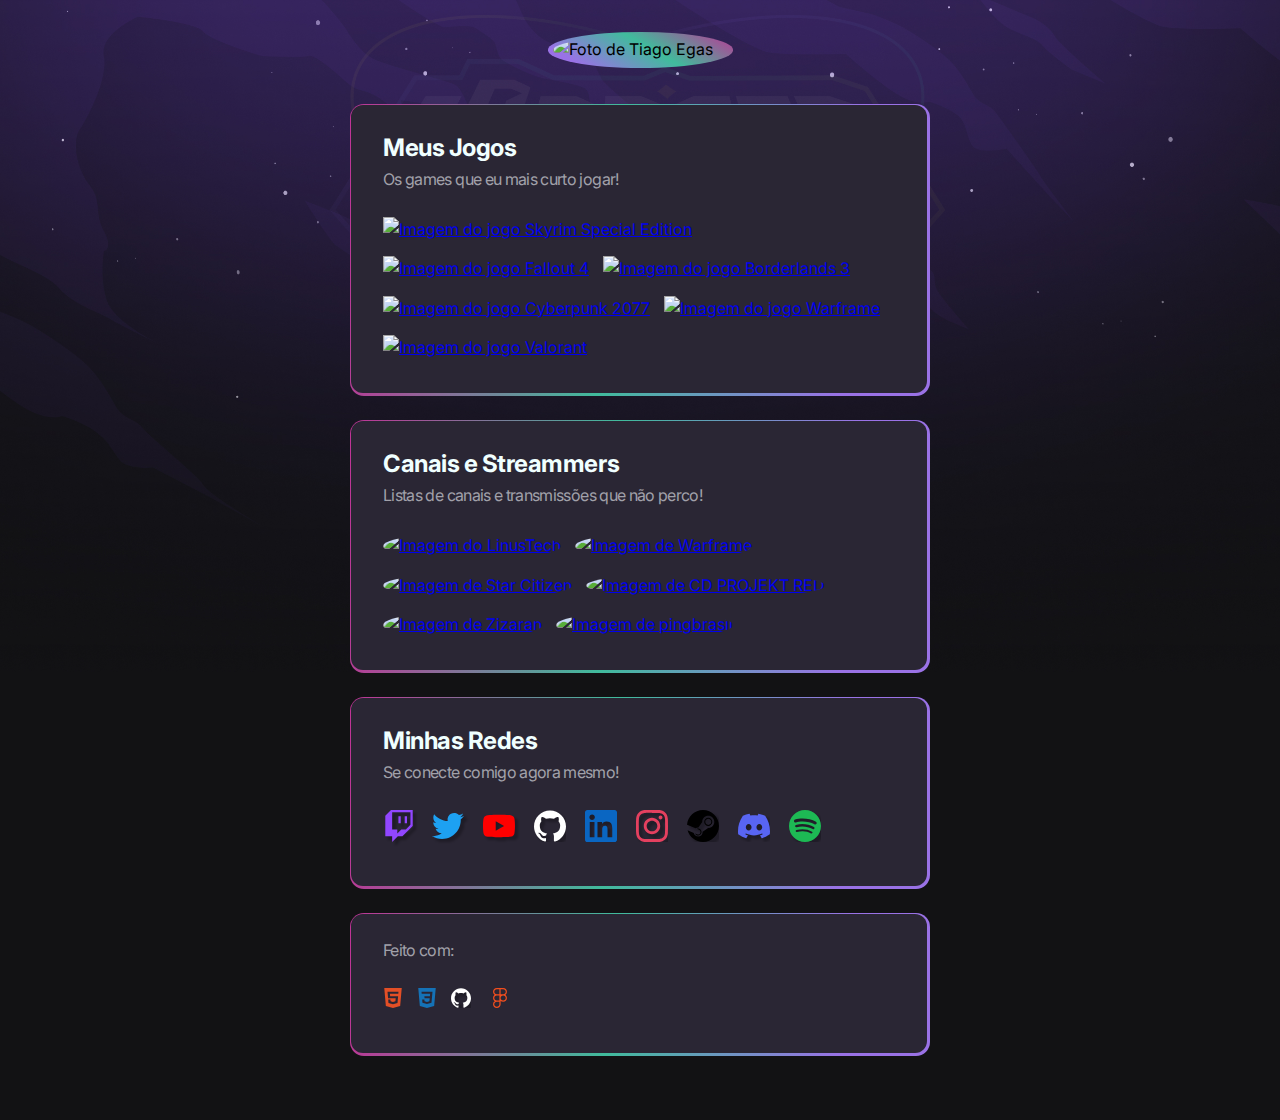
==== index.html @ b72a2517 "Envio inicial" ====
<!DOCTYPE html>
<html lang="en">

<head>

    <link rel="preconnect" href="https://fonts.googleapis.com">
    <link rel="preconnect" href="https://fonts.gstatic.com" crossorigin>
    <link href="https://fonts.googleapis.com/css2?family=Inter&display=swap" rel="stylesheet">

    <meta charset="UTF-8">
    <meta name="viewport" content="width=device-width, initial-scale=1.0">
    <title>NLW eSports - Kuruvar</title>

    <link rel="stylesheet" href="./styles.css">
</head>

<body>

    <header>
        <div>
            <img src="https://github.com/kuruvar.png" alt="Foto de Tiago Egas" />
        </div>
    </header>

    <main>
        <section>
            <div>
                <h2>Meus Jogos</h2>
                <p>Os games que eu mais curto jogar!</p>
                <ul class="games-list">
                    <li>
                        <a target="_blank"
                            href="https://www.twitch.tv/directory/game/The%20Elder%20Scrolls%20V%3A%20Skyrim%20Special%20Edition"
                            alt="Skyrim Special Edition">
                            <img src="https://static-cdn.jtvnw.net/ttv-boxart/30028_IGDB-285x380.jpg"
                                alt="Imagem do jogo Skyrim Special Edition">
                        </a>
                    </li>
                    <li>
                        <a target="_blank" href="https://www.twitch.tv/directory/game/Fallout%204" alt="Fallout 4">
                            <img src="https://static-cdn.jtvnw.net/ttv-boxart/489776_IGDB-285x380.jpg"
                                alt="Imagem do jogo Fallout 4">
                        </a>
                    </li>
                    <li>
                        <a target="_blank" href="https://www.twitch.tv/directory/game/Borderlands%203"
                            alt="Borderlands 3">
                            <img src="https://static-cdn.jtvnw.net/ttv-boxart/491318_IGDB-285x380.jpg"
                                alt="Imagem do jogo Borderlands 3">
                        </a>
                    </li>
                    <li>
                        <a target="_blank" href="https://www.twitch.tv/directory/game/Cyberpunk%202077"
                            alt="Cyberpunk 2077">
                            <img src="https://static-cdn.jtvnw.net/ttv-boxart/65876_IGDB-285x380.jpg"
                                alt="Imagem do jogo Cyberpunk 2077">
                        </a>
                    </li>
                    <li>
                        <a target="_blank" href="https://www.twitch.tv/directory/game/Warframe" alt="Warframe">
                            <img src="https://static-cdn.jtvnw.net/ttv-boxart/66170_IGDB-285x380.jpg"
                                alt="Imagem do jogo Warframe">
                        </a>
                    </li>
                    <li>
                        <a target="_blank" href="https://www.twitch.tv/directory/game/VALORANT" alt="Valorant">
                            <img src="https://static-cdn.jtvnw.net/ttv-boxart/516575-285x380.jpg"
                                alt="Imagem do jogo Valorant">
                        </a>
                    </li>
                </ul>
            </div>

            </div>
        </section>

        <section>
            <div>
                <h2>Canais e Streammers</h2>
                <p>Listas de canais e transmissões que não perco!</p>
                <ul class="channel-list">
                    <li>
                        <a target="_blank" href="https://www.twitch.tv/linustech" alt="LinusTech">
                            <img src="https://static-cdn.jtvnw.net/jtv_user_pictures/4d5c1c89-10c8-4b58-96c5-c9a7dcc06c2f-profile_image-70x70.png"
                                alt="Imagem do LinusTech">
                        </a>
                    </li>
                    <li>
                        <a target="_blank" href="https://www.twitch.tv/warframe" alt="Warframe">
                            <img src="https://static-cdn.jtvnw.net/jtv_user_pictures/6afb962a-a61d-4b6c-a665-01e5efb72249-profile_image-70x70.jpeg"
                                alt="Imagem de Warframe">
                        </a>
                    </li>
                    <li>
                        <a target="_blank" href="https://www.twitch.tv/starcitizen" alt="Star Citizen">
                            <img src="https://static-cdn.jtvnw.net/jtv_user_pictures/53649ee5-e7d1-40d7-8c64-7d5a6682a08a-profile_image-70x70.png"
                                alt="Imagem de Star Citizen">
                        </a>
                    </li>
                    <li>
                        <a target="_blank" href="https://www.twitch.tv/cdprojektred/" alt="CD PROJEKT RED">
                            <img src="https://static-cdn.jtvnw.net/jtv_user_pictures/6a2cb324-61bc-4fb2-9b56-f1e78eacefc2-profile_image-70x70.png"
                                alt="Imagem de CD PROJEKT RED">
                        </a>
                    </li>
                    <li>
                        <a target="_blank" href="https://www.twitch.tv/zizaran" alt="Zizaran">
                            <img src="https://static-cdn.jtvnw.net/jtv_user_pictures/zizaran-profile_image-d534b9791c469a48-70x70.png"
                                alt="Imagem de Zizaran">
                        </a>
                    </li>
                    <li>
                        <a target="_blank" href="https://www.twitch.tv/pingbrasil" alt="pingbrasil">
                            <img src="https://static-cdn.jtvnw.net/jtv_user_pictures/f89de1de-0592-4a03-a4e4-5e11450afe88-profile_image-70x70.png"
                                alt="Imagem de pingbrasil">
                        </a>
                    </li>
                </ul>
            </div>
        </section>

        <section>
            <div>
                <h2>Minhas Redes</h2>
                <p>Se conecte comigo agora mesmo!</p>
                <ul class="social-list">
                    <li>
                        <a target="_blank" href="https://www.twitch.tv/kuruvar" alt="Twitch">
                            <svg width="35" height="37" viewBox="0 0 35 37" fill="none"
                                xmlns="http://www.w3.org/2000/svg">
                                <g filter="url(#filter0_d_411_1841)">
                                    <path
                                        d="M15.428 6.28533H17.7147V13.1427H15.4267L15.428 6.28533ZM21.7147 6.28533H24V13.1427H21.7147V6.28533ZM8.00001 0L2.28534 5.71467V26.2853H9.14267V32L14.8573 26.2853H19.428L29.7147 16V0H8.00001ZM27.428 14.8573L22.8573 19.428H18.2853L14.2853 23.428V19.428H9.14267V2.28533H27.428V14.8573Z"
                                        fill="#9146FF" />
                                </g>
                                <defs>
                                    <filter id="filter0_d_411_1841" x="0" y="0" width="37" height="37"
                                        filterUnits="userSpaceOnUse" color-interpolation-filters="sRGB">
                                        <feFlood flood-opacity="0" result="BackgroundImageFix" />
                                        <feColorMatrix in="SourceAlpha" type="matrix"
                                            values="0 0 0 0 0 0 0 0 0 0 0 0 0 0 0 0 0 0 127 0" result="hardAlpha" />
                                        <feOffset dx="3" dy="3" />
                                        <feGaussianBlur stdDeviation="1" />
                                        <feColorMatrix type="matrix"
                                            values="0 0 0 0 0 0 0 0 0 0 0 0 0 0 0 0 0 0 0.25 0" />
                                        <feBlend mode="normal" in2="BackgroundImageFix"
                                            result="effect1_dropShadow_411_1841" />
                                        <feBlend mode="normal" in="SourceGraphic" in2="effect1_dropShadow_411_1841"
                                            result="shape" />
                                    </filter>
                                </defs>
                            </svg>
                        </a>
                    </li>
                    <li>
                        <a target="_blank" href="https://twitter.com/Terror_Egas" alt="Twitter">
                            <svg width="37" height="35" viewBox="0 0 37 35" fill="none"
                                xmlns="http://www.w3.org/2000/svg">
                                <g filter="url(#filter0_d_411_1844)">
                                    <path
                                        d="M31.9373 6.09334C30.7393 6.62081 29.4701 6.96899 28.1707 7.12667C29.5388 6.30434 30.5632 5.01473 31.0547 3.496C29.7867 4.236 28.3813 4.77467 26.8853 5.07467C25.8983 4.01924 24.5905 3.31923 23.1649 3.08334C21.7392 2.84745 20.2756 3.08887 19.0012 3.77013C17.7269 4.45138 16.7131 5.53434 16.1174 6.85084C15.5217 8.16733 15.3773 9.6437 15.7067 11.0507C10.2533 10.7933 5.42267 8.17334 2.18667 4.216C1.59839 5.21576 1.29155 6.35604 1.29867 7.516C1.29867 9.796 2.45867 11.8 4.216 12.9773C3.17448 12.9442 2.15596 12.6626 1.24533 12.156V12.236C1.24474 13.7512 1.76836 15.2199 2.72734 16.393C3.68633 17.5661 5.02162 18.3713 6.50667 18.672C5.5444 18.9298 4.53655 18.9686 3.55733 18.7853C3.97883 20.0893 4.79688 21.2293 5.89735 22.046C6.99782 22.8627 8.3258 23.3156 9.696 23.3413C7.37537 25.1626 4.50997 26.1511 1.56 26.148C1.04 26.148 0.521333 26.1173 0 26.0587C3.00761 27.9844 6.50468 29.0067 10.076 29.004C22.1467 29.004 28.74 19.0093 28.74 10.3573C28.74 10.0773 28.74 9.79734 28.72 9.51734C30.008 8.59049 31.119 7.43976 32 6.12L31.9373 6.09334Z"
                                        fill="#1DA1F2" />
                                </g>
                                <defs>
                                    <filter id="filter0_d_411_1844" x="0" y="0" width="37" height="37"
                                        filterUnits="userSpaceOnUse" color-interpolation-filters="sRGB">
                                        <feFlood flood-opacity="0" result="BackgroundImageFix" />
                                        <feColorMatrix in="SourceAlpha" type="matrix"
                                            values="0 0 0 0 0 0 0 0 0 0 0 0 0 0 0 0 0 0 127 0" result="hardAlpha" />
                                        <feOffset dx="3" dy="3" />
                                        <feGaussianBlur stdDeviation="1" />
                                        <feColorMatrix type="matrix"
                                            values="0 0 0 0 0 0 0 0 0 0 0 0 0 0 0 0 0 0 0.25 0" />
                                        <feBlend mode="normal" in2="BackgroundImageFix"
                                            result="effect1_dropShadow_411_1844" />
                                        <feBlend mode="normal" in="SourceGraphic" in2="effect1_dropShadow_411_1844"
                                            result="shape" />
                                    </filter>
                                </defs>
                            </svg>
                        </a>
                    </li>
                    <li>
                        <a target="_blank" href="https://www.youtube.com/c/TiagoKuruvarEgas" alt="YouTube">
                            <svg width="37" height="33" viewBox="0 0 37 33" fill="none"
                                xmlns="http://www.w3.org/2000/svg">
                                <g filter="url(#filter0_d_411_1846)">
                                    <path
                                        d="M31.3307 8.24799C31.1499 7.56702 30.7934 6.9455 30.2968 6.44567C29.8003 5.94584 29.1811 5.58524 28.5013 5.39999C26.0067 4.72665 16 4.72665 16 4.72665C16 4.72665 5.99333 4.72665 3.49733 5.39999C2.81788 5.58557 2.19906 5.9463 1.70277 6.4461C1.20648 6.94589 0.850122 7.56724 0.669333 8.24799C0 10.76 0 16 0 16C0 16 0 21.24 0.669333 23.752C0.850115 24.433 1.20663 25.0545 1.70319 25.5543C2.19974 26.0541 2.8189 26.4147 3.49867 26.6C5.99333 27.2733 16 27.2733 16 27.2733C16 27.2733 26.0067 27.2733 28.5027 26.6C29.1825 26.4149 29.8017 26.0543 30.2983 25.5544C30.7949 25.0546 31.1513 24.433 31.332 23.752C32 21.24 32 16 32 16C32 16 32 10.76 31.3307 8.24799ZM12.7267 20.7573V11.2427L21.0907 16L12.7267 20.7573Z"
                                        fill="#FF0000" />
                                </g>
                                <defs>
                                    <filter id="filter0_d_411_1846" x="0" y="0" width="37" height="37"
                                        filterUnits="userSpaceOnUse" color-interpolation-filters="sRGB">
                                        <feFlood flood-opacity="0" result="BackgroundImageFix" />
                                        <feColorMatrix in="SourceAlpha" type="matrix"
                                            values="0 0 0 0 0 0 0 0 0 0 0 0 0 0 0 0 0 0 127 0" result="hardAlpha" />
                                        <feOffset dx="3" dy="3" />
                                        <feGaussianBlur stdDeviation="1" />
                                        <feColorMatrix type="matrix"
                                            values="0 0 0 0 0 0 0 0 0 0 0 0 0 0 0 0 0 0 0.25 0" />
                                        <feBlend mode="normal" in2="BackgroundImageFix"
                                            result="effect1_dropShadow_411_1846" />
                                        <feBlend mode="normal" in="SourceGraphic" in2="effect1_dropShadow_411_1846"
                                            result="shape" />
                                    </filter>
                                </defs>
                            </svg>
                        </a>
                    </li>
                    <li>
                        <a target="_blank" href="https://github.com/kuruvar" alt="GitHub">
                            <svg width="37" height="37" viewBox="0 0 37 37" fill="none"
                                xmlns="http://www.w3.org/2000/svg">
                                <g clip-path="url(#clip0_411_1850)" filter="url(#filter0_d_411_1850)">
                                    <path
                                        d="M16 0.395996C7.16 0.395996 0 7.56 0 16.396C0 23.4667 4.584 29.4627 10.94 31.576C11.74 31.7267 12.0333 31.232 12.0333 30.8067C12.0333 30.4267 12.02 29.42 12.0133 28.0867C7.56267 29.052 6.624 25.94 6.624 25.94C5.896 24.0933 4.844 23.6 4.844 23.6C3.39467 22.608 4.956 22.628 4.956 22.628C6.56267 22.74 7.40667 24.276 7.40667 24.276C8.83333 26.7227 11.152 26.016 12.0667 25.6067C12.2107 24.572 12.6227 23.8667 13.08 23.4667C9.52667 23.0667 5.792 21.6907 5.792 15.56C5.792 13.8133 6.412 12.3867 7.43867 11.2667C7.25867 10.8627 6.71867 9.236 7.57867 7.032C7.57867 7.032 8.91867 6.60266 11.9787 8.672C13.2587 8.316 14.6187 8.14 15.9787 8.132C17.3387 8.14 18.6987 8.316 19.9787 8.672C23.0187 6.60266 24.3587 7.032 24.3587 7.032C25.2187 9.236 24.6787 10.8627 24.5187 11.2667C25.5387 12.3867 26.1587 13.8133 26.1587 15.56C26.1587 21.7067 22.4187 23.06 18.8587 23.4533C19.4187 23.9333 19.9387 24.9147 19.9387 26.4133C19.9387 28.5547 19.9187 30.2747 19.9187 30.7947C19.9187 31.2147 20.1987 31.7147 21.0187 31.5547C27.42 29.456 32 23.456 32 16.396C32 7.56 24.836 0.395996 16 0.395996"
                                        fill="white" />
                                </g>
                                <defs>
                                    <filter id="filter0_d_411_1850" x="0" y="0" width="37" height="37"
                                        filterUnits="userSpaceOnUse" color-interpolation-filters="sRGB">
                                        <feFlood flood-opacity="0" result="BackgroundImageFix" />
                                        <feColorMatrix in="SourceAlpha" type="matrix"
                                            values="0 0 0 0 0 0 0 0 0 0 0 0 0 0 0 0 0 0 127 0" result="hardAlpha" />
                                        <feOffset dx="3" dy="3" />
                                        <feGaussianBlur stdDeviation="1" />
                                        <feColorMatrix type="matrix"
                                            values="0 0 0 0 0 0 0 0 0 0 0 0 0 0 0 0 0 0 0.25 0" />
                                        <feBlend mode="normal" in2="BackgroundImageFix"
                                            result="effect1_dropShadow_411_1850" />
                                        <feBlend mode="normal" in="SourceGraphic" in2="effect1_dropShadow_411_1850"
                                            result="shape" />
                                    </filter>
                                    <clipPath id="clip0_411_1850">
                                        <rect width="32" height="32" fill="white" />
                                    </clipPath>
                                </defs>
                            </svg>
                        </a>
                    </li>
                    <li>
                        <a target="_blank" href="https://www.linkedin.com/in/tiagoegas/" alt="Linkedin">
                            <svg width="37" height="37" viewBox="0 0 37 37" fill="none"
                                xmlns="http://www.w3.org/2000/svg">
                                <g clip-path="url(#clip0_411_1848)" filter="url(#filter0_d_411_1848)">
                                    <path
                                        d="M27.2627 27.2693H22.524V19.844C22.524 18.0733 22.488 15.7947 20.0547 15.7947C17.584 15.7947 17.2067 17.7213 17.2067 19.7133V27.2693H12.468V12H17.02V14.0813H17.0813C17.7173 12.8813 19.264 11.6147 21.5747 11.6147C26.376 11.6147 27.264 14.7747 27.264 18.888V27.2693H27.2627ZM7.116 9.91067C5.59067 9.91067 4.36533 8.676 4.36533 7.15733C4.36533 5.64 5.592 4.40667 7.116 4.40667C8.636 4.40667 9.868 5.64 9.868 7.15733C9.868 8.676 8.63467 9.91067 7.116 9.91067ZM9.492 27.2693H4.74V12H9.492V27.2693ZM29.6333 0H2.36133C1.056 0 0 1.032 0 2.30533V29.6947C0 30.9693 1.056 32 2.36133 32H29.6293C30.9333 32 32 30.9693 32 29.6947V2.30533C32 1.032 30.9333 0 29.6293 0H29.6333Z"
                                        fill="#0A66C2" />
                                </g>
                                <defs>
                                    <filter id="filter0_d_411_1848" x="0" y="0" width="37" height="37"
                                        filterUnits="userSpaceOnUse" color-interpolation-filters="sRGB">
                                        <feFlood flood-opacity="0" result="BackgroundImageFix" />
                                        <feColorMatrix in="SourceAlpha" type="matrix"
                                            values="0 0 0 0 0 0 0 0 0 0 0 0 0 0 0 0 0 0 127 0" result="hardAlpha" />
                                        <feOffset dx="3" dy="3" />
                                        <feGaussianBlur stdDeviation="1" />
                                        <feColorMatrix type="matrix"
                                            values="0 0 0 0 0 0 0 0 0 0 0 0 0 0 0 0 0 0 0.25 0" />
                                        <feBlend mode="normal" in2="BackgroundImageFix"
                                            result="effect1_dropShadow_411_1848" />
                                        <feBlend mode="normal" in="SourceGraphic" in2="effect1_dropShadow_411_1848"
                                            result="shape" />
                                    </filter>
                                    <clipPath id="clip0_411_1848">
                                        <rect width="32" height="32" fill="white" />
                                    </clipPath>
                                </defs>
                            </svg>
                        </a>
                    </li>
                    <li>
                        <a target="_blank" href="https://www.instagram.com/tiago.egas/" alt="Instagram">
                            <svg width="37" height="37" viewBox="0 0 37 37" fill="none"
                                xmlns="http://www.w3.org/2000/svg">
                                <g clip-path="url(#clip0_411_1852)" filter="url(#filter0_d_411_1852)">
                                    <path
                                        d="M16 0C11.6533 0 11.1107 0.02 9.404 0.096C7.7 0.176 6.54 0.444 5.52 0.84C4.468 1.248 3.57467 1.796 2.68533 2.68533C1.796 3.57467 1.24667 4.46667 0.84 5.52C0.444 6.54 0.174667 7.7 0.096 9.404C0.016 11.1107 0 11.6533 0 16C0 20.3467 0.02 20.8893 0.096 22.596C0.176 24.2987 0.444 25.46 0.84 26.48C1.248 27.5307 1.796 28.4253 2.68533 29.3147C3.57467 30.2027 4.46667 30.7533 5.52 31.16C6.54133 31.5547 7.70133 31.8253 9.404 31.904C11.1107 31.984 11.6533 32 16 32C20.3467 32 20.8893 31.98 22.596 31.904C24.2987 31.824 25.46 31.5547 26.48 31.16C27.5307 30.752 28.4253 30.2027 29.3147 29.3147C30.2027 28.4253 30.7533 27.5347 31.16 26.48C31.5547 25.46 31.8253 24.2987 31.904 22.596C31.984 20.8893 32 20.3467 32 16C32 11.6533 31.98 11.1107 31.904 9.404C31.824 7.70133 31.5547 6.53867 31.16 5.52C30.752 4.468 30.2027 3.57467 29.3147 2.68533C28.4253 1.796 27.5347 1.24667 26.48 0.84C25.46 0.444 24.2987 0.174667 22.596 0.096C20.8893 0.016 20.3467 0 16 0ZM16 2.88C20.2707 2.88 20.78 2.90133 22.4667 2.97467C24.0267 3.048 24.8733 3.30667 25.436 3.528C26.1853 3.81733 26.716 4.164 27.2787 4.72267C27.8373 5.28267 28.184 5.81467 28.4733 6.564C28.692 7.12667 28.9533 7.97333 29.024 9.53333C29.1 11.2213 29.1173 11.728 29.1173 16C29.1173 20.272 29.0973 20.78 29.0187 22.4667C28.9373 24.0267 28.6773 24.8733 28.4573 25.436C28.1587 26.1853 27.8187 26.716 27.2587 27.2787C26.7 27.8373 26.16 28.184 25.4187 28.4733C24.8587 28.692 23.9987 28.9533 22.4387 29.024C20.74 29.1 20.24 29.1173 15.96 29.1173C11.6787 29.1173 11.1787 29.0973 9.48133 29.0187C7.92 28.9373 7.06 28.6773 6.5 28.4573C5.74133 28.1587 5.22 27.8187 4.66133 27.2587C4.1 26.7 3.74133 26.16 3.46133 25.4187C3.24133 24.8587 2.98267 23.9987 2.90133 22.4387C2.84133 20.7587 2.82 20.24 2.82 15.98C2.82 11.7187 2.84133 11.1987 2.90133 9.49867C2.98267 7.93867 3.24133 7.08 3.46133 6.52C3.74133 5.76 4.1 5.24 4.66133 4.67867C5.22 4.12 5.74133 3.76 6.5 3.48133C7.06 3.26 7.90133 3 9.46133 2.92C11.1613 2.86 11.6613 2.84 15.94 2.84L16 2.88V2.88ZM16 7.784C11.46 7.784 7.784 11.464 7.784 16C7.784 20.54 11.464 24.216 16 24.216C20.54 24.216 24.216 20.536 24.216 16C24.216 11.46 20.536 7.784 16 7.784ZM16 21.3333C13.0533 21.3333 10.6667 18.9467 10.6667 16C10.6667 13.0533 13.0533 10.6667 16 10.6667C18.9467 10.6667 21.3333 13.0533 21.3333 16C21.3333 18.9467 18.9467 21.3333 16 21.3333ZM26.4613 7.46C26.4613 8.52 25.6 9.38 24.5413 9.38C23.4813 9.38 22.6213 8.51867 22.6213 7.46C22.6213 6.40133 23.4827 5.54133 24.5413 5.54133C25.5987 5.54 26.4613 6.40133 26.4613 7.46Z"
                                        fill="#E4405F" />
                                </g>
                                <defs>
                                    <filter id="filter0_d_411_1852" x="0" y="0" width="37" height="37"
                                        filterUnits="userSpaceOnUse" color-interpolation-filters="sRGB">
                                        <feFlood flood-opacity="0" result="BackgroundImageFix" />
                                        <feColorMatrix in="SourceAlpha" type="matrix"
                                            values="0 0 0 0 0 0 0 0 0 0 0 0 0 0 0 0 0 0 127 0" result="hardAlpha" />
                                        <feOffset dx="3" dy="3" />
                                        <feGaussianBlur stdDeviation="1" />
                                        <feColorMatrix type="matrix"
                                            values="0 0 0 0 0 0 0 0 0 0 0 0 0 0 0 0 0 0 0.25 0" />
                                        <feBlend mode="normal" in2="BackgroundImageFix"
                                            result="effect1_dropShadow_411_1852" />
                                        <feBlend mode="normal" in="SourceGraphic" in2="effect1_dropShadow_411_1852"
                                            result="shape" />
                                    </filter>
                                    <clipPath id="clip0_411_1852">
                                        <rect width="32" height="32" fill="white" />
                                    </clipPath>
                                </defs>
                            </svg>
                        </a>
                    </li>
                    <li>
                        <a target="_blank" href="https://steamcommunity.com/id/kuruvar/" alt="Steam">
                            <svg width="37" height="37" viewBox="0 0 37 37" fill="none"
                                xmlns="http://www.w3.org/2000/svg">
                                <g clip-path="url(#clip0_411_1855)" filter="url(#filter0_d_411_1855)">
                                    <path
                                        d="M15.972 0C7.57066 0 0.681327 6.48 0.0293274 14.716L8.60533 18.26C9.33199 17.7653 10.2093 17.4733 11.1547 17.4733C11.2387 17.4733 11.3213 17.4787 11.4053 17.4813L15.22 11.9587V11.88C15.22 8.55333 17.924 5.848 21.252 5.848C24.5773 5.848 27.284 8.556 27.284 11.884C27.284 15.212 24.5773 17.9173 21.252 17.9173H21.112L15.6773 21.7987C15.6773 21.868 15.6827 21.9387 15.6827 22.0107C15.6827 24.5107 13.6627 26.5387 11.1627 26.5387C8.98266 26.5387 7.14133 24.9747 6.72133 22.9027L0.581327 20.36C2.48266 27.076 8.64799 32 15.972 32C24.808 32 31.9707 24.836 31.9707 16C31.9707 7.164 24.8067 0 15.972 0ZM10.0533 24.28L8.08933 23.4667C8.43866 24.1907 9.04133 24.7987 9.84133 25.1333C11.5707 25.852 13.5653 25.032 14.284 23.3C14.6347 22.46 14.636 21.5413 14.2907 20.7013C13.9453 19.8613 13.2907 19.2067 12.4547 18.8573C11.6227 18.5107 10.7347 18.5253 9.95066 18.8173L11.9813 19.6573C13.256 20.1907 13.86 21.6573 13.3267 22.9307C12.7973 24.2067 11.3307 24.8107 10.0547 24.28H10.0533ZM25.2733 11.876C25.2733 9.66 23.4693 7.856 21.2533 7.856C19.0333 7.856 17.2333 9.66 17.2333 11.876C17.2333 14.096 19.0333 15.896 21.2533 15.896C23.4707 15.896 25.2733 14.096 25.2733 11.876ZM18.2427 11.8693C18.2427 10.2 19.5933 8.848 21.2627 8.848C22.928 8.848 24.284 10.2 24.284 11.8693C24.284 13.5373 22.928 14.8893 21.2627 14.8893C19.592 14.8893 18.2427 13.5373 18.2427 11.8693V11.8693Z"
                                        fill="black" />
                                </g>
                                <defs>
                                    <filter id="filter0_d_411_1855" x="0" y="0" width="37" height="37"
                                        filterUnits="userSpaceOnUse" color-interpolation-filters="sRGB">
                                        <feFlood flood-opacity="0" result="BackgroundImageFix" />
                                        <feColorMatrix in="SourceAlpha" type="matrix"
                                            values="0 0 0 0 0 0 0 0 0 0 0 0 0 0 0 0 0 0 127 0" result="hardAlpha" />
                                        <feOffset dx="3" dy="3" />
                                        <feGaussianBlur stdDeviation="1" />
                                        <feColorMatrix type="matrix"
                                            values="0 0 0 0 0 0 0 0 0 0 0 0 0 0 0 0 0 0 0.25 0" />
                                        <feBlend mode="normal" in2="BackgroundImageFix"
                                            result="effect1_dropShadow_411_1855" />
                                        <feBlend mode="normal" in="SourceGraphic" in2="effect1_dropShadow_411_1855"
                                            result="shape" />
                                    </filter>
                                    <clipPath id="clip0_411_1855">
                                        <rect width="32" height="32" fill="white" />
                                    </clipPath>
                                </defs>
                            </svg>
                        </a>
                    </li>
                    <li>
                        <a target="_blank" href="https://discord.com/users/209473860326785024" alt="Discord">
                            <svg width="37" height="34" viewBox="0 0 37 34" fill="none"
                                xmlns="http://www.w3.org/2000/svg">
                                <g clip-path="url(#clip0_411_1857)" filter="url(#filter0_d_411_1857)">
                                    <path
                                        d="M27.0893 5.82639C25.0147 4.87407 22.8253 4.19498 20.5759 3.80612C20.5554 3.80231 20.5343 3.80504 20.5155 3.81392C20.4967 3.8228 20.4812 3.83738 20.4712 3.85559C20.1899 4.35599 19.8783 5.00865 19.6601 5.52159C17.2005 5.15332 14.7535 5.15332 12.3444 5.52159C12.1263 4.99719 11.8033 4.35599 11.5208 3.85559C11.5103 3.83779 11.4948 3.82357 11.4761 3.81477C11.4574 3.80597 11.4365 3.803 11.4161 3.80625C9.16651 4.19421 6.97693 4.87324 4.90254 5.82625C4.88479 5.83384 4.86984 5.84674 4.85974 5.86319C0.711205 12.0611 -0.425328 18.1065 0.132272 24.0771C0.133849 24.0917 0.138343 24.1058 0.145489 24.1187C0.152634 24.1315 0.162286 24.1428 0.173872 24.1519C2.91094 26.162 5.56227 27.3823 8.1644 28.1911C8.18464 28.1971 8.20623 28.1968 8.2263 28.1902C8.24636 28.1836 8.26394 28.1711 8.27667 28.1543C8.89214 27.3137 9.4408 26.4273 9.91134 25.4953C9.91781 25.4826 9.9215 25.4686 9.92217 25.4543C9.92284 25.44 9.92048 25.4257 9.91524 25.4124C9.91 25.3991 9.902 25.387 9.89177 25.377C9.88154 25.367 9.8693 25.3593 9.85587 25.3544C8.98547 25.0243 8.1568 24.6217 7.3596 24.1647C7.34507 24.1561 7.33286 24.1441 7.32405 24.1298C7.31524 24.1154 7.31011 24.0991 7.30911 24.0822C7.30811 24.0654 7.31127 24.0486 7.31831 24.0333C7.32535 24.0179 7.33605 24.0046 7.34947 23.9944C7.5172 23.8687 7.68507 23.738 7.8452 23.6059C7.85944 23.5941 7.87666 23.5866 7.89494 23.5841C7.91322 23.5816 7.93183 23.5843 7.94867 23.5919C13.1857 25.9829 18.8553 25.9829 24.0305 23.5919C24.0474 23.5838 24.0662 23.5808 24.0847 23.583C24.1032 23.5853 24.1207 23.5927 24.1352 23.6045C24.2955 23.7365 24.4632 23.8687 24.6323 23.9944C24.6457 24.0045 24.6565 24.0177 24.6636 24.033C24.6708 24.0482 24.674 24.065 24.6732 24.0818C24.6723 24.0986 24.6673 24.1149 24.6586 24.1294C24.65 24.1438 24.6379 24.1559 24.6235 24.1645C23.826 24.6303 22.9906 25.0279 22.1261 25.3531C22.1127 25.3582 22.1005 25.3661 22.0904 25.3763C22.0802 25.3864 22.0723 25.3986 22.0672 25.4121C22.0621 25.4255 22.0598 25.4398 22.0606 25.4542C22.0614 25.4685 22.0653 25.4826 22.0719 25.4953C22.5524 26.426 23.1011 27.3124 23.7052 28.1529C23.7175 28.1703 23.735 28.1833 23.7552 28.1901C23.7753 28.197 23.7971 28.1973 23.8175 28.1911C26.4321 27.3821 29.0835 26.1619 31.8205 24.1519C31.8323 24.1433 31.8421 24.1322 31.8493 24.1196C31.8565 24.1069 31.8609 24.0928 31.8623 24.0783C32.5295 17.1756 30.7447 11.1797 27.1309 5.86439C27.1221 5.84712 27.1073 5.83359 27.0893 5.82625V5.82639ZM10.6933 20.4416C9.11667 20.4416 7.81747 18.994 7.81747 17.2163C7.81747 15.4387 9.09147 13.9911 10.6935 13.9911C12.3079 13.9911 13.5944 15.4513 13.5692 17.2164C13.5692 18.994 12.2952 20.4416 10.6933 20.4416V20.4416ZM21.3264 20.4416C19.7497 20.4416 18.4505 18.994 18.4505 17.2163C18.4505 15.4387 19.7244 13.9911 21.3264 13.9911C22.9408 13.9911 24.2273 15.4513 24.2021 17.2164C24.2021 18.994 22.9408 20.4416 21.3264 20.4416V20.4416Z"
                                        fill="#5865F2" />
                                </g>
                                <defs>
                                    <filter id="filter0_d_411_1857" x="0" y="0" width="37" height="37"
                                        filterUnits="userSpaceOnUse" color-interpolation-filters="sRGB">
                                        <feFlood flood-opacity="0" result="BackgroundImageFix" />
                                        <feColorMatrix in="SourceAlpha" type="matrix"
                                            values="0 0 0 0 0 0 0 0 0 0 0 0 0 0 0 0 0 0 127 0" result="hardAlpha" />
                                        <feOffset dx="3" dy="3" />
                                        <feGaussianBlur stdDeviation="1" />
                                        <feColorMatrix type="matrix"
                                            values="0 0 0 0 0 0 0 0 0 0 0 0 0 0 0 0 0 0 0.25 0" />
                                        <feBlend mode="normal" in2="BackgroundImageFix"
                                            result="effect1_dropShadow_411_1857" />
                                        <feBlend mode="normal" in="SourceGraphic" in2="effect1_dropShadow_411_1857"
                                            result="shape" />
                                    </filter>
                                    <clipPath id="clip0_411_1857">
                                        <rect width="32" height="32" fill="white" />
                                    </clipPath>
                                </defs>
                            </svg>
                        </a>
                    </li>
                    <li>
                        <a target="_blank" href="https://open.spotify.com/playlist/1WD3ShSsIOWPvv7hNpMpi2"
                            alt="Spotify">
                            <svg width="37" height="37" viewBox="0 0 37 37" fill="none"
                                xmlns="http://www.w3.org/2000/svg">
                                <g clip-path="url(#clip0_411_1859)" filter="url(#filter0_d_411_1859)">
                                    <path
                                        d="M16 0C7.2 0 0 7.2 0 16C0 24.8 7.2 32 16 32C24.8 32 32 24.8 32 16C32 7.2 24.88 0 16 0ZM23.3613 23.12C23.0413 23.5987 22.4813 23.76 22 23.44C18.24 21.12 13.52 20.6387 7.91867 21.9187C7.36133 22.0813 6.88 21.68 6.72 21.2C6.56 20.6387 6.96 20.16 7.44 20C13.52 18.6387 18.8 19.2 22.96 21.76C23.52 22 23.5987 22.6387 23.3613 23.12V23.12ZM25.2813 18.72C24.88 19.28 24.16 19.52 23.5987 19.12C19.28 16.48 12.72 15.68 7.68 17.28C7.04133 17.44 6.32 17.12 6.16 16.48C6 15.84 6.32 15.1187 6.96 14.9587C12.8 13.2 20 14.0813 24.96 17.12C25.4413 17.3613 25.68 18.16 25.2813 18.72V18.72ZM25.4413 14.24C20.32 11.2 11.76 10.88 6.88 12.4013C6.08 12.64 5.28 12.16 5.04 11.44C4.8 10.6387 5.28 9.84 6 9.59867C11.68 7.91867 21.04 8.23867 26.9613 11.76C27.68 12.16 27.92 13.12 27.52 13.84C27.1213 14.4013 26.16 14.6387 25.4413 14.24V14.24Z"
                                        fill="#1DB954" />
                                </g>
                                <defs>
                                    <filter id="filter0_d_411_1859" x="0" y="0" width="37" height="37"
                                        filterUnits="userSpaceOnUse" color-interpolation-filters="sRGB">
                                        <feFlood flood-opacity="0" result="BackgroundImageFix" />
                                        <feColorMatrix in="SourceAlpha" type="matrix"
                                            values="0 0 0 0 0 0 0 0 0 0 0 0 0 0 0 0 0 0 127 0" result="hardAlpha" />
                                        <feOffset dx="3" dy="3" />
                                        <feGaussianBlur stdDeviation="1" />
                                        <feColorMatrix type="matrix"
                                            values="0 0 0 0 0 0 0 0 0 0 0 0 0 0 0 0 0 0 0.25 0" />
                                        <feBlend mode="normal" in2="BackgroundImageFix"
                                            result="effect1_dropShadow_411_1859" />
                                        <feBlend mode="normal" in="SourceGraphic" in2="effect1_dropShadow_411_1859"
                                            result="shape" />
                                    </filter>
                                    <clipPath id="clip0_411_1859">
                                        <rect width="32" height="32" fill="white" />
                                    </clipPath>
                                </defs>
                            </svg>
                        </a>
                    </li>
                </ul>
            </div>
        </section>

        <section class="outer">
            <div>
                <p>Feito com:
                <ul class="social-list">
                    <li>
                        <a target="_blank" href="#" alt="HTML5">
                            <svg width="20" height="20" viewBox="0 0 20 20" fill="none"
                                xmlns="http://www.w3.org/2000/svg">
                                <path
                                    d="M1.25 0H18.75L17.1583 17.9692L9.98083 20L2.84417 17.9683L1.25 0ZM7.10917 8.125L6.91583 5.86L15.2983 5.8625L15.49 3.6775L4.51 3.675L5.09167 10.35H12.6967L12.425 13.205L10 13.875L7.5375 13.2L7.38083 11.4417H5.20667L5.48167 14.9175L10 16.1258L14.4825 14.9233L15.1025 8.12583H7.10917V8.125Z"
                                    fill="#E34F26" />
                            </svg>
                        </a>
                    </li>
                    <li>
                        <a target="_blank" href="CSS3" alt="Twitter">
                            <svg width="20" height="20" viewBox="0 0 20 20" fill="none"
                                xmlns="http://www.w3.org/2000/svg">
                                <path
                                    d="M1.25 0H18.75L17.1583 17.9692L9.98083 20L2.84333 17.9683L1.25 0ZM15.4917 3.6775L4.50833 3.675L4.68583 5.86L13.1233 5.86167L12.9108 8.125H7.3775L7.5775 10.2692H12.7292L12.4242 13.205L9.99917 13.875L7.53583 13.2L7.37917 11.4417H5.20417L5.44583 14.6542L10 16.0733L14.4775 14.7983L15.4917 3.67833V3.6775Z"
                                    fill="#1572B6" />
                            </svg>
                        </a>
                    </li>
                    <li>
                        <a target="_blank" href="#" alt="GitHub">
                            <svg width="25" height="25" viewBox="0 0 25 25" fill="none"
                                xmlns="http://www.w3.org/2000/svg">
                                <g clip-path="url(#clip0_425_1866)" filter="url(#filter0_d_425_1866)">
                                    <path
                                        d="M10 0.247498C4.475 0.247498 0 4.725 0 10.2475C0 14.6667 2.865 18.4142 6.8375 19.735C7.3375 19.8292 7.52083 19.52 7.52083 19.2542C7.52083 19.0167 7.5125 18.3875 7.50833 17.5542C4.72667 18.1575 4.14 16.2125 4.14 16.2125C3.685 15.0583 3.0275 14.75 3.0275 14.75C2.12167 14.13 3.0975 14.1425 3.0975 14.1425C4.10167 14.2125 4.62917 15.1725 4.62917 15.1725C5.52083 16.7017 6.97 16.26 7.54167 16.0042C7.63167 15.3575 7.88917 14.9167 8.175 14.6667C5.95417 14.4167 3.62 13.5567 3.62 9.725C3.62 8.63333 4.0075 7.74166 4.64917 7.04166C4.53667 6.78916 4.19917 5.7725 4.73667 4.395C4.73667 4.395 5.57417 4.12666 7.48667 5.42C8.28667 5.1975 9.13667 5.0875 9.98667 5.0825C10.8367 5.0875 11.6867 5.1975 12.4867 5.42C14.3867 4.12666 15.2242 4.395 15.2242 4.395C15.7617 5.7725 15.4242 6.78916 15.3242 7.04166C15.9617 7.74166 16.3492 8.63333 16.3492 9.725C16.3492 13.5667 14.0117 14.4125 11.7867 14.6583C12.1367 14.9583 12.4617 15.5717 12.4617 16.5083C12.4617 17.8467 12.4492 18.9217 12.4492 19.2467C12.4492 19.5092 12.6242 19.8217 13.1367 19.7217C17.1375 18.41 20 14.66 20 10.2475C20 4.725 15.5225 0.247498 10 0.247498"
                                        fill="white" />
                                </g>
                                <defs>
                                    <filter id="filter0_d_425_1866" x="0" y="0" width="25" height="25"
                                        filterUnits="userSpaceOnUse" color-interpolation-filters="sRGB">
                                        <feFlood flood-opacity="0" result="BackgroundImageFix" />
                                        <feColorMatrix in="SourceAlpha" type="matrix"
                                            values="0 0 0 0 0 0 0 0 0 0 0 0 0 0 0 0 0 0 127 0" result="hardAlpha" />
                                        <feOffset dx="3" dy="3" />
                                        <feGaussianBlur stdDeviation="1" />
                                        <feColorMatrix type="matrix"
                                            values="0 0 0 0 0 0 0 0 0 0 0 0 0 0 0 0 0 0 0.25 0" />
                                        <feBlend mode="normal" in2="BackgroundImageFix"
                                            result="effect1_dropShadow_425_1866" />
                                        <feBlend mode="normal" in="SourceGraphic" in2="effect1_dropShadow_425_1866"
                                            result="shape" />
                                    </filter>
                                    <clipPath id="clip0_425_1866">
                                        <rect width="20" height="20" fill="white" />
                                    </clipPath>
                                </defs>
                            </svg>
                        </a>
                    </li>
                    <li>
                        <a target="_blank" href="#" alt="GitHub">
                            <svg width="20" height="20" viewBox="0 0 20 20" fill="none"
                                xmlns="http://www.w3.org/2000/svg">
                                <path
                                    d="M13.21 7.48417H9.38667V0H13.21C15.2733 0 16.9517 1.67833 16.9517 3.74167C16.9517 5.805 15.2733 7.48417 13.21 7.48417V7.48417ZM10.6125 6.25833H13.21C14.5975 6.25833 15.7258 5.12917 15.7258 3.7425C15.7258 2.35583 14.5967 1.22667 13.21 1.22667H10.6125V6.25833V6.25833ZM10.6125 7.48417H6.79C4.72667 7.48417 3.04833 5.80583 3.04833 3.7425C3.04833 1.67917 4.72667 0 6.79 0H10.6133V7.48417H10.6125ZM6.79 1.22583C5.4025 1.22583 4.27417 2.355 4.27417 3.74167C4.27417 5.12833 5.4025 6.25833 6.79 6.25833H9.3875V1.22583H6.79ZM10.6125 13.7417H6.79C4.72667 13.7417 3.04833 12.0633 3.04833 10C3.04833 7.93667 4.72667 6.25833 6.79 6.25833H10.6133V13.7417H10.6125ZM6.79 7.48417C5.4025 7.48417 4.27417 8.61333 4.27417 10C4.27417 11.3867 5.40333 12.5158 6.79 12.5158H9.3875V7.48417H6.79ZM6.81 20C4.73583 20 3.0475 18.3217 3.0475 16.2583C3.0475 14.195 4.72583 12.5167 6.78917 12.5167H10.6125V16.2175C10.6125 18.3033 8.90667 20 6.81 20V20ZM6.79 13.7417C6.12303 13.7425 5.48363 14.0079 5.01201 14.4795C4.54039 14.9511 4.27505 15.5905 4.27417 16.2575C4.27417 17.645 5.41167 18.7733 6.81083 18.7733C8.23167 18.7733 9.38833 17.6267 9.38833 16.2167V13.7417H6.79V13.7417ZM13.21 13.7417H13.1283C11.065 13.7417 9.38667 12.0633 9.38667 10C9.38667 7.93667 11.065 6.25833 13.1283 6.25833H13.21C15.2733 6.25833 16.9517 7.93667 16.9517 10C16.9517 12.0633 15.2733 13.7417 13.21 13.7417V13.7417ZM13.1292 7.48417C11.7417 7.48417 10.6133 8.61333 10.6133 10C10.6133 11.3867 11.7425 12.5158 13.1292 12.5158H13.2108C14.5983 12.5158 15.7267 11.3867 15.7267 10C15.7267 8.61333 14.5975 7.48417 13.2108 7.48417H13.1292V7.48417Z"
                                    fill="#F24E1E" />
                            </svg>
                        </a>
                    </li>
                </ul>
                </p>
            </div>
        </section>
    </main>

</body>

</html>
---- styles.css ----
* {
  margin: 0;
  padding: 0;
  box-sizing: border-box;
}

header img {
  margin: 0 auto;
  border-radius: 50%;
  width: 185px;
  background-image: linear-gradient(210deg, #c03396 0%, #40bb9c 45%, #9a72e6 85%);
  padding: 5px;
  display: flex;
  margin-top: 32px;
  margin-bottom: 32px;

}

ul {
  list-style: none;
}

body {
  background-image: url(./assets/bg.jpg);
  background-position: top center;
  background-size: 100% auto;
  background-repeat: no-repeat;
  background-color: #121214;
}

body * {
  font-family: 'Inter', sans-serif;
  line-height: 160%;
}

main {
  max-width: 580px;
  width: 90%;
  margin: auto;
  display: grid;
  gap: 24px;
  margin-top: 36px;
  /* text-align: center; */
}

section {
  color: azure;
  background-image: linear-gradient(95deg, #c03396 0%, #40bb9c 45%, #9a72e6 85%);
  padding-top: 1px;
  padding-left: 1px;
  padding-bottom: 3px;
  padding-right: 3px;
  border-radius: 14px;
}

section div {
  background-color: #2A2634;
  padding: 32px;
  padding-top: 24px;
  border-radius: 12px;
}

section h2 {
  letter-spacing: -0.47px;
}

section p {
  letter-spacing: -0.65px;
  color: #A1A1AA;
}

section ul {
  display: flex;
  flex-wrap: wrap;
  gap: 14px;
  margin-top: 24px;
}

.games-list img {
  width: 110px;
}

.channel-list img {
  border-radius: 50%;
  width: 65px;
}

.tech-list img {
  border-radius: 50%;
  width: 16px;
}

.outer {
  margin-bottom: 64px;
}
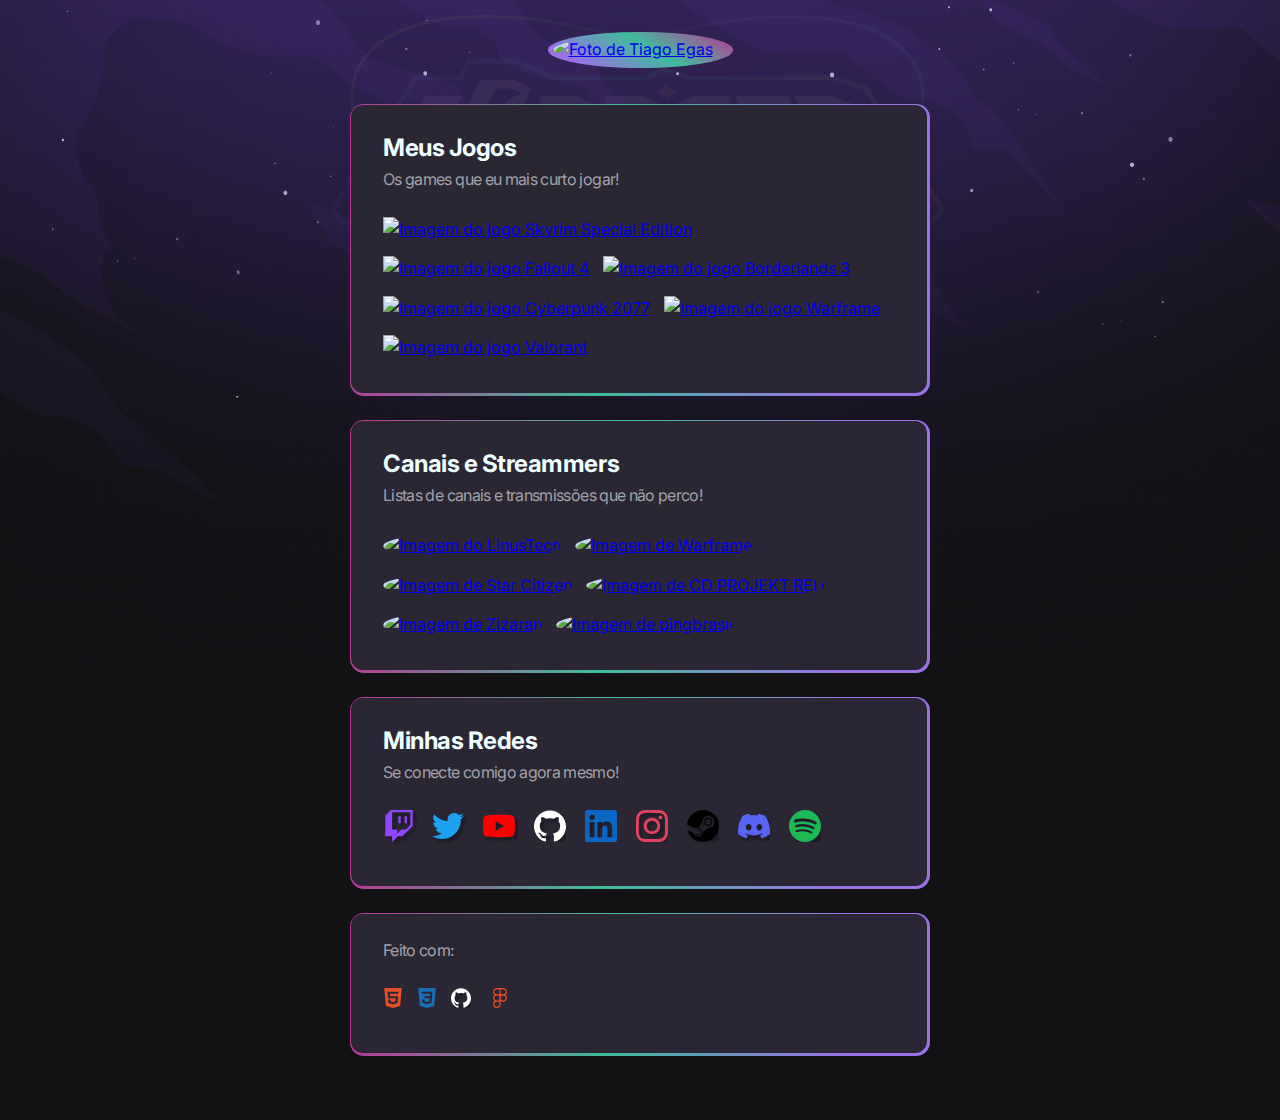
==== commit 6f85a49c: "Link hoarder" ====
--- a/index.html
+++ b/index.html
@@ -18,7 +18,9 @@
 
     <header>
         <div>
-            <img src="https://github.com/kuruvar.png" alt="Foto de Tiago Egas" />
+            <a href="https://github.com/kuruvar">
+                <img src="https://github.com/kuruvar.png" alt="Foto de Tiago Egas" />
+            </a>
         </div>
     </header>
 
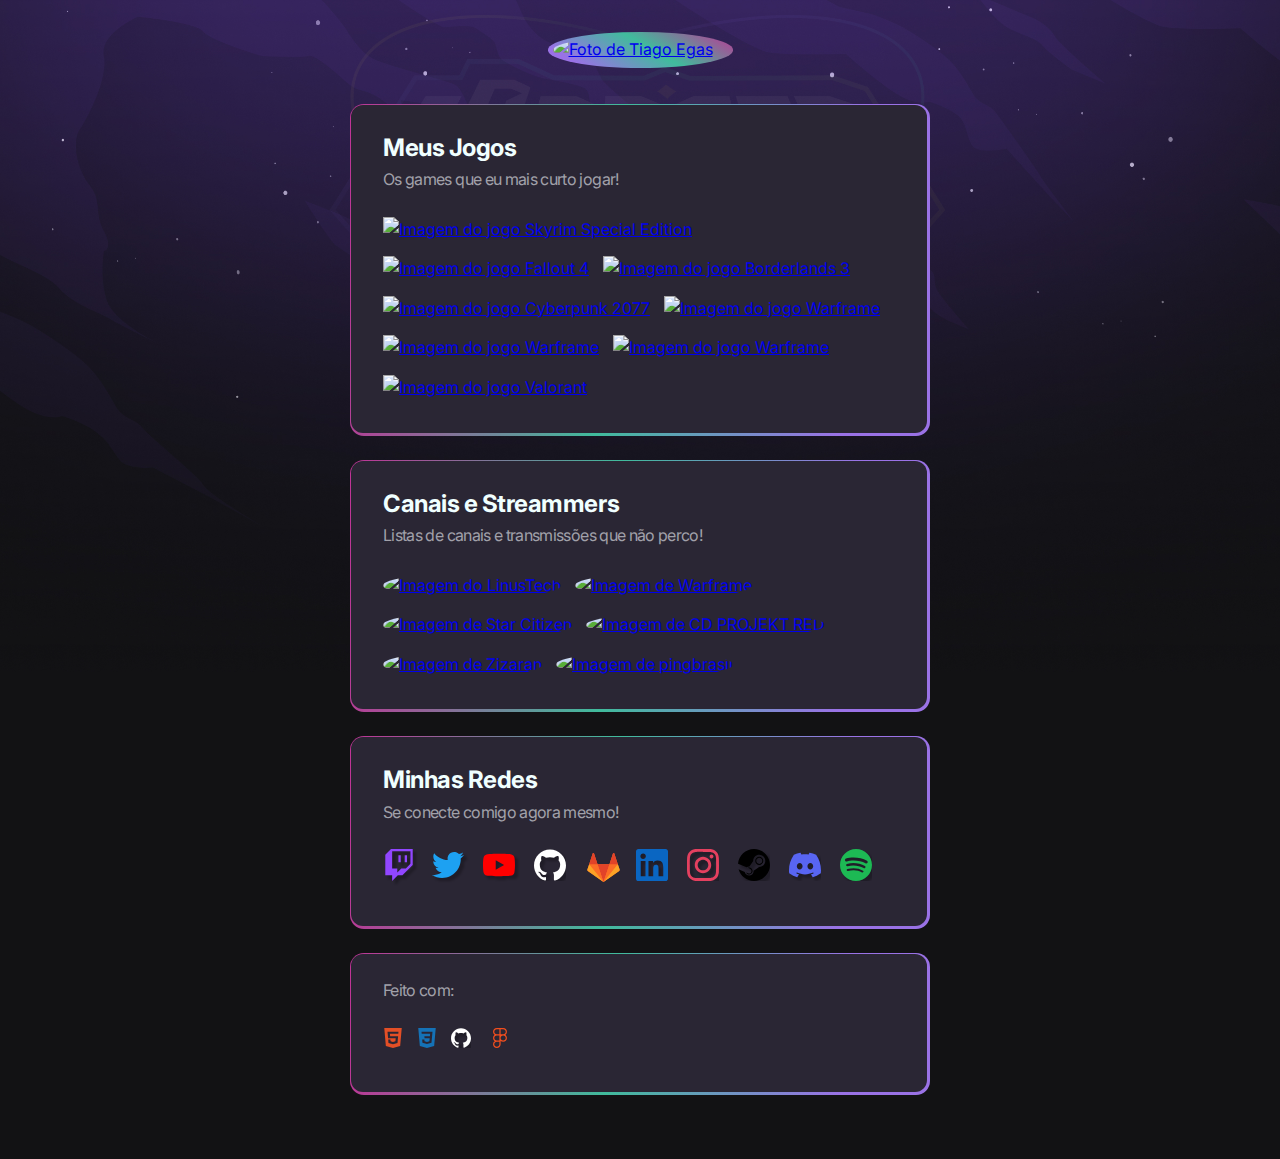
==== commit df796f52: "Updates" ====
--- a/index.html
+++ b/index.html
@@ -1,477 +1,496 @@
-<!DOCTYPE html>
-<html lang="en">
-
-<head>
-
-    <link rel="preconnect" href="https://fonts.googleapis.com">
-    <link rel="preconnect" href="https://fonts.gstatic.com" crossorigin>
-    <link href="https://fonts.googleapis.com/css2?family=Inter&display=swap" rel="stylesheet">
-
-    <meta charset="UTF-8">
-    <meta name="viewport" content="width=device-width, initial-scale=1.0">
-    <title>NLW eSports - Kuruvar</title>
-
-    <link rel="stylesheet" href="./styles.css">
-</head>
-
-<body>
-
-    <header>
-        <div>
-            <a href="https://github.com/kuruvar">
-                <img src="https://github.com/kuruvar.png" alt="Foto de Tiago Egas" />
-            </a>
-        </div>
-    </header>
-
-    <main>
-        <section>
-            <div>
-                <h2>Meus Jogos</h2>
-                <p>Os games que eu mais curto jogar!</p>
-                <ul class="games-list">
-                    <li>
-                        <a target="_blank"
-                            href="https://www.twitch.tv/directory/game/The%20Elder%20Scrolls%20V%3A%20Skyrim%20Special%20Edition"
-                            alt="Skyrim Special Edition">
-                            <img src="https://static-cdn.jtvnw.net/ttv-boxart/30028_IGDB-285x380.jpg"
-                                alt="Imagem do jogo Skyrim Special Edition">
-                        </a>
-                    </li>
-                    <li>
-                        <a target="_blank" href="https://www.twitch.tv/directory/game/Fallout%204" alt="Fallout 4">
-                            <img src="https://static-cdn.jtvnw.net/ttv-boxart/489776_IGDB-285x380.jpg"
-                                alt="Imagem do jogo Fallout 4">
-                        </a>
-                    </li>
-                    <li>
-                        <a target="_blank" href="https://www.twitch.tv/directory/game/Borderlands%203"
-                            alt="Borderlands 3">
-                            <img src="https://static-cdn.jtvnw.net/ttv-boxart/491318_IGDB-285x380.jpg"
-                                alt="Imagem do jogo Borderlands 3">
-                        </a>
-                    </li>
-                    <li>
-                        <a target="_blank" href="https://www.twitch.tv/directory/game/Cyberpunk%202077"
-                            alt="Cyberpunk 2077">
-                            <img src="https://static-cdn.jtvnw.net/ttv-boxart/65876_IGDB-285x380.jpg"
-                                alt="Imagem do jogo Cyberpunk 2077">
-                        </a>
-                    </li>
-                    <li>
-                        <a target="_blank" href="https://www.twitch.tv/directory/game/Warframe" alt="Warframe">
-                            <img src="https://static-cdn.jtvnw.net/ttv-boxart/66170_IGDB-285x380.jpg"
-                                alt="Imagem do jogo Warframe">
-                        </a>
-                    </li>
-                    <li>
-                        <a target="_blank" href="https://www.twitch.tv/directory/game/VALORANT" alt="Valorant">
-                            <img src="https://static-cdn.jtvnw.net/ttv-boxart/516575-285x380.jpg"
-                                alt="Imagem do jogo Valorant">
-                        </a>
-                    </li>
-                </ul>
-            </div>
-
-            </div>
-        </section>
-
-        <section>
-            <div>
-                <h2>Canais e Streammers</h2>
-                <p>Listas de canais e transmissões que não perco!</p>
-                <ul class="channel-list">
-                    <li>
-                        <a target="_blank" href="https://www.twitch.tv/linustech" alt="LinusTech">
-                            <img src="https://static-cdn.jtvnw.net/jtv_user_pictures/4d5c1c89-10c8-4b58-96c5-c9a7dcc06c2f-profile_image-70x70.png"
-                                alt="Imagem do LinusTech">
-                        </a>
-                    </li>
-                    <li>
-                        <a target="_blank" href="https://www.twitch.tv/warframe" alt="Warframe">
-                            <img src="https://static-cdn.jtvnw.net/jtv_user_pictures/6afb962a-a61d-4b6c-a665-01e5efb72249-profile_image-70x70.jpeg"
-                                alt="Imagem de Warframe">
-                        </a>
-                    </li>
-                    <li>
-                        <a target="_blank" href="https://www.twitch.tv/starcitizen" alt="Star Citizen">
-                            <img src="https://static-cdn.jtvnw.net/jtv_user_pictures/53649ee5-e7d1-40d7-8c64-7d5a6682a08a-profile_image-70x70.png"
-                                alt="Imagem de Star Citizen">
-                        </a>
-                    </li>
-                    <li>
-                        <a target="_blank" href="https://www.twitch.tv/cdprojektred/" alt="CD PROJEKT RED">
-                            <img src="https://static-cdn.jtvnw.net/jtv_user_pictures/6a2cb324-61bc-4fb2-9b56-f1e78eacefc2-profile_image-70x70.png"
-                                alt="Imagem de CD PROJEKT RED">
-                        </a>
-                    </li>
-                    <li>
-                        <a target="_blank" href="https://www.twitch.tv/zizaran" alt="Zizaran">
-                            <img src="https://static-cdn.jtvnw.net/jtv_user_pictures/zizaran-profile_image-d534b9791c469a48-70x70.png"
-                                alt="Imagem de Zizaran">
-                        </a>
-                    </li>
-                    <li>
-                        <a target="_blank" href="https://www.twitch.tv/pingbrasil" alt="pingbrasil">
-                            <img src="https://static-cdn.jtvnw.net/jtv_user_pictures/f89de1de-0592-4a03-a4e4-5e11450afe88-profile_image-70x70.png"
-                                alt="Imagem de pingbrasil">
-                        </a>
-                    </li>
-                </ul>
-            </div>
-        </section>
-
-        <section>
-            <div>
-                <h2>Minhas Redes</h2>
-                <p>Se conecte comigo agora mesmo!</p>
-                <ul class="social-list">
-                    <li>
-                        <a target="_blank" href="https://www.twitch.tv/kuruvar" alt="Twitch">
-                            <svg width="35" height="37" viewBox="0 0 35 37" fill="none"
-                                xmlns="http://www.w3.org/2000/svg">
-                                <g filter="url(#filter0_d_411_1841)">
-                                    <path
-                                        d="M15.428 6.28533H17.7147V13.1427H15.4267L15.428 6.28533ZM21.7147 6.28533H24V13.1427H21.7147V6.28533ZM8.00001 0L2.28534 5.71467V26.2853H9.14267V32L14.8573 26.2853H19.428L29.7147 16V0H8.00001ZM27.428 14.8573L22.8573 19.428H18.2853L14.2853 23.428V19.428H9.14267V2.28533H27.428V14.8573Z"
-                                        fill="#9146FF" />
-                                </g>
-                                <defs>
-                                    <filter id="filter0_d_411_1841" x="0" y="0" width="37" height="37"
-                                        filterUnits="userSpaceOnUse" color-interpolation-filters="sRGB">
-                                        <feFlood flood-opacity="0" result="BackgroundImageFix" />
-                                        <feColorMatrix in="SourceAlpha" type="matrix"
-                                            values="0 0 0 0 0 0 0 0 0 0 0 0 0 0 0 0 0 0 127 0" result="hardAlpha" />
-                                        <feOffset dx="3" dy="3" />
-                                        <feGaussianBlur stdDeviation="1" />
-                                        <feColorMatrix type="matrix"
-                                            values="0 0 0 0 0 0 0 0 0 0 0 0 0 0 0 0 0 0 0.25 0" />
-                                        <feBlend mode="normal" in2="BackgroundImageFix"
-                                            result="effect1_dropShadow_411_1841" />
-                                        <feBlend mode="normal" in="SourceGraphic" in2="effect1_dropShadow_411_1841"
-                                            result="shape" />
-                                    </filter>
-                                </defs>
-                            </svg>
-                        </a>
-                    </li>
-                    <li>
-                        <a target="_blank" href="https://twitter.com/Terror_Egas" alt="Twitter">
-                            <svg width="37" height="35" viewBox="0 0 37 35" fill="none"
-                                xmlns="http://www.w3.org/2000/svg">
-                                <g filter="url(#filter0_d_411_1844)">
-                                    <path
-                                        d="M31.9373 6.09334C30.7393 6.62081 29.4701 6.96899 28.1707 7.12667C29.5388 6.30434 30.5632 5.01473 31.0547 3.496C29.7867 4.236 28.3813 4.77467 26.8853 5.07467C25.8983 4.01924 24.5905 3.31923 23.1649 3.08334C21.7392 2.84745 20.2756 3.08887 19.0012 3.77013C17.7269 4.45138 16.7131 5.53434 16.1174 6.85084C15.5217 8.16733 15.3773 9.6437 15.7067 11.0507C10.2533 10.7933 5.42267 8.17334 2.18667 4.216C1.59839 5.21576 1.29155 6.35604 1.29867 7.516C1.29867 9.796 2.45867 11.8 4.216 12.9773C3.17448 12.9442 2.15596 12.6626 1.24533 12.156V12.236C1.24474 13.7512 1.76836 15.2199 2.72734 16.393C3.68633 17.5661 5.02162 18.3713 6.50667 18.672C5.5444 18.9298 4.53655 18.9686 3.55733 18.7853C3.97883 20.0893 4.79688 21.2293 5.89735 22.046C6.99782 22.8627 8.3258 23.3156 9.696 23.3413C7.37537 25.1626 4.50997 26.1511 1.56 26.148C1.04 26.148 0.521333 26.1173 0 26.0587C3.00761 27.9844 6.50468 29.0067 10.076 29.004C22.1467 29.004 28.74 19.0093 28.74 10.3573C28.74 10.0773 28.74 9.79734 28.72 9.51734C30.008 8.59049 31.119 7.43976 32 6.12L31.9373 6.09334Z"
-                                        fill="#1DA1F2" />
-                                </g>
-                                <defs>
-                                    <filter id="filter0_d_411_1844" x="0" y="0" width="37" height="37"
-                                        filterUnits="userSpaceOnUse" color-interpolation-filters="sRGB">
-                                        <feFlood flood-opacity="0" result="BackgroundImageFix" />
-                                        <feColorMatrix in="SourceAlpha" type="matrix"
-                                            values="0 0 0 0 0 0 0 0 0 0 0 0 0 0 0 0 0 0 127 0" result="hardAlpha" />
-                                        <feOffset dx="3" dy="3" />
-                                        <feGaussianBlur stdDeviation="1" />
-                                        <feColorMatrix type="matrix"
-                                            values="0 0 0 0 0 0 0 0 0 0 0 0 0 0 0 0 0 0 0.25 0" />
-                                        <feBlend mode="normal" in2="BackgroundImageFix"
-                                            result="effect1_dropShadow_411_1844" />
-                                        <feBlend mode="normal" in="SourceGraphic" in2="effect1_dropShadow_411_1844"
-                                            result="shape" />
-                                    </filter>
-                                </defs>
-                            </svg>
-                        </a>
-                    </li>
-                    <li>
-                        <a target="_blank" href="https://www.youtube.com/c/TiagoKuruvarEgas" alt="YouTube">
-                            <svg width="37" height="33" viewBox="0 0 37 33" fill="none"
-                                xmlns="http://www.w3.org/2000/svg">
-                                <g filter="url(#filter0_d_411_1846)">
-                                    <path
-                                        d="M31.3307 8.24799C31.1499 7.56702 30.7934 6.9455 30.2968 6.44567C29.8003 5.94584 29.1811 5.58524 28.5013 5.39999C26.0067 4.72665 16 4.72665 16 4.72665C16 4.72665 5.99333 4.72665 3.49733 5.39999C2.81788 5.58557 2.19906 5.9463 1.70277 6.4461C1.20648 6.94589 0.850122 7.56724 0.669333 8.24799C0 10.76 0 16 0 16C0 16 0 21.24 0.669333 23.752C0.850115 24.433 1.20663 25.0545 1.70319 25.5543C2.19974 26.0541 2.8189 26.4147 3.49867 26.6C5.99333 27.2733 16 27.2733 16 27.2733C16 27.2733 26.0067 27.2733 28.5027 26.6C29.1825 26.4149 29.8017 26.0543 30.2983 25.5544C30.7949 25.0546 31.1513 24.433 31.332 23.752C32 21.24 32 16 32 16C32 16 32 10.76 31.3307 8.24799ZM12.7267 20.7573V11.2427L21.0907 16L12.7267 20.7573Z"
-                                        fill="#FF0000" />
-                                </g>
-                                <defs>
-                                    <filter id="filter0_d_411_1846" x="0" y="0" width="37" height="37"
-                                        filterUnits="userSpaceOnUse" color-interpolation-filters="sRGB">
-                                        <feFlood flood-opacity="0" result="BackgroundImageFix" />
-                                        <feColorMatrix in="SourceAlpha" type="matrix"
-                                            values="0 0 0 0 0 0 0 0 0 0 0 0 0 0 0 0 0 0 127 0" result="hardAlpha" />
-                                        <feOffset dx="3" dy="3" />
-                                        <feGaussianBlur stdDeviation="1" />
-                                        <feColorMatrix type="matrix"
-                                            values="0 0 0 0 0 0 0 0 0 0 0 0 0 0 0 0 0 0 0.25 0" />
-                                        <feBlend mode="normal" in2="BackgroundImageFix"
-                                            result="effect1_dropShadow_411_1846" />
-                                        <feBlend mode="normal" in="SourceGraphic" in2="effect1_dropShadow_411_1846"
-                                            result="shape" />
-                                    </filter>
-                                </defs>
-                            </svg>
-                        </a>
-                    </li>
-                    <li>
-                        <a target="_blank" href="https://github.com/kuruvar" alt="GitHub">
-                            <svg width="37" height="37" viewBox="0 0 37 37" fill="none"
-                                xmlns="http://www.w3.org/2000/svg">
-                                <g clip-path="url(#clip0_411_1850)" filter="url(#filter0_d_411_1850)">
-                                    <path
-                                        d="M16 0.395996C7.16 0.395996 0 7.56 0 16.396C0 23.4667 4.584 29.4627 10.94 31.576C11.74 31.7267 12.0333 31.232 12.0333 30.8067C12.0333 30.4267 12.02 29.42 12.0133 28.0867C7.56267 29.052 6.624 25.94 6.624 25.94C5.896 24.0933 4.844 23.6 4.844 23.6C3.39467 22.608 4.956 22.628 4.956 22.628C6.56267 22.74 7.40667 24.276 7.40667 24.276C8.83333 26.7227 11.152 26.016 12.0667 25.6067C12.2107 24.572 12.6227 23.8667 13.08 23.4667C9.52667 23.0667 5.792 21.6907 5.792 15.56C5.792 13.8133 6.412 12.3867 7.43867 11.2667C7.25867 10.8627 6.71867 9.236 7.57867 7.032C7.57867 7.032 8.91867 6.60266 11.9787 8.672C13.2587 8.316 14.6187 8.14 15.9787 8.132C17.3387 8.14 18.6987 8.316 19.9787 8.672C23.0187 6.60266 24.3587 7.032 24.3587 7.032C25.2187 9.236 24.6787 10.8627 24.5187 11.2667C25.5387 12.3867 26.1587 13.8133 26.1587 15.56C26.1587 21.7067 22.4187 23.06 18.8587 23.4533C19.4187 23.9333 19.9387 24.9147 19.9387 26.4133C19.9387 28.5547 19.9187 30.2747 19.9187 30.7947C19.9187 31.2147 20.1987 31.7147 21.0187 31.5547C27.42 29.456 32 23.456 32 16.396C32 7.56 24.836 0.395996 16 0.395996"
-                                        fill="white" />
-                                </g>
-                                <defs>
-                                    <filter id="filter0_d_411_1850" x="0" y="0" width="37" height="37"
-                                        filterUnits="userSpaceOnUse" color-interpolation-filters="sRGB">
-                                        <feFlood flood-opacity="0" result="BackgroundImageFix" />
-                                        <feColorMatrix in="SourceAlpha" type="matrix"
-                                            values="0 0 0 0 0 0 0 0 0 0 0 0 0 0 0 0 0 0 127 0" result="hardAlpha" />
-                                        <feOffset dx="3" dy="3" />
-                                        <feGaussianBlur stdDeviation="1" />
-                                        <feColorMatrix type="matrix"
-                                            values="0 0 0 0 0 0 0 0 0 0 0 0 0 0 0 0 0 0 0.25 0" />
-                                        <feBlend mode="normal" in2="BackgroundImageFix"
-                                            result="effect1_dropShadow_411_1850" />
-                                        <feBlend mode="normal" in="SourceGraphic" in2="effect1_dropShadow_411_1850"
-                                            result="shape" />
-                                    </filter>
-                                    <clipPath id="clip0_411_1850">
-                                        <rect width="32" height="32" fill="white" />
-                                    </clipPath>
-                                </defs>
-                            </svg>
-                        </a>
-                    </li>
-                    <li>
-                        <a target="_blank" href="https://www.linkedin.com/in/tiagoegas/" alt="Linkedin">
-                            <svg width="37" height="37" viewBox="0 0 37 37" fill="none"
-                                xmlns="http://www.w3.org/2000/svg">
-                                <g clip-path="url(#clip0_411_1848)" filter="url(#filter0_d_411_1848)">
-                                    <path
-                                        d="M27.2627 27.2693H22.524V19.844C22.524 18.0733 22.488 15.7947 20.0547 15.7947C17.584 15.7947 17.2067 17.7213 17.2067 19.7133V27.2693H12.468V12H17.02V14.0813H17.0813C17.7173 12.8813 19.264 11.6147 21.5747 11.6147C26.376 11.6147 27.264 14.7747 27.264 18.888V27.2693H27.2627ZM7.116 9.91067C5.59067 9.91067 4.36533 8.676 4.36533 7.15733C4.36533 5.64 5.592 4.40667 7.116 4.40667C8.636 4.40667 9.868 5.64 9.868 7.15733C9.868 8.676 8.63467 9.91067 7.116 9.91067ZM9.492 27.2693H4.74V12H9.492V27.2693ZM29.6333 0H2.36133C1.056 0 0 1.032 0 2.30533V29.6947C0 30.9693 1.056 32 2.36133 32H29.6293C30.9333 32 32 30.9693 32 29.6947V2.30533C32 1.032 30.9333 0 29.6293 0H29.6333Z"
-                                        fill="#0A66C2" />
-                                </g>
-                                <defs>
-                                    <filter id="filter0_d_411_1848" x="0" y="0" width="37" height="37"
-                                        filterUnits="userSpaceOnUse" color-interpolation-filters="sRGB">
-                                        <feFlood flood-opacity="0" result="BackgroundImageFix" />
-                                        <feColorMatrix in="SourceAlpha" type="matrix"
-                                            values="0 0 0 0 0 0 0 0 0 0 0 0 0 0 0 0 0 0 127 0" result="hardAlpha" />
-                                        <feOffset dx="3" dy="3" />
-                                        <feGaussianBlur stdDeviation="1" />
-                                        <feColorMatrix type="matrix"
-                                            values="0 0 0 0 0 0 0 0 0 0 0 0 0 0 0 0 0 0 0.25 0" />
-                                        <feBlend mode="normal" in2="BackgroundImageFix"
-                                            result="effect1_dropShadow_411_1848" />
-                                        <feBlend mode="normal" in="SourceGraphic" in2="effect1_dropShadow_411_1848"
-                                            result="shape" />
-                                    </filter>
-                                    <clipPath id="clip0_411_1848">
-                                        <rect width="32" height="32" fill="white" />
-                                    </clipPath>
-                                </defs>
-                            </svg>
-                        </a>
-                    </li>
-                    <li>
-                        <a target="_blank" href="https://www.instagram.com/tiago.egas/" alt="Instagram">
-                            <svg width="37" height="37" viewBox="0 0 37 37" fill="none"
-                                xmlns="http://www.w3.org/2000/svg">
-                                <g clip-path="url(#clip0_411_1852)" filter="url(#filter0_d_411_1852)">
-                                    <path
-                                        d="M16 0C11.6533 0 11.1107 0.02 9.404 0.096C7.7 0.176 6.54 0.444 5.52 0.84C4.468 1.248 3.57467 1.796 2.68533 2.68533C1.796 3.57467 1.24667 4.46667 0.84 5.52C0.444 6.54 0.174667 7.7 0.096 9.404C0.016 11.1107 0 11.6533 0 16C0 20.3467 0.02 20.8893 0.096 22.596C0.176 24.2987 0.444 25.46 0.84 26.48C1.248 27.5307 1.796 28.4253 2.68533 29.3147C3.57467 30.2027 4.46667 30.7533 5.52 31.16C6.54133 31.5547 7.70133 31.8253 9.404 31.904C11.1107 31.984 11.6533 32 16 32C20.3467 32 20.8893 31.98 22.596 31.904C24.2987 31.824 25.46 31.5547 26.48 31.16C27.5307 30.752 28.4253 30.2027 29.3147 29.3147C30.2027 28.4253 30.7533 27.5347 31.16 26.48C31.5547 25.46 31.8253 24.2987 31.904 22.596C31.984 20.8893 32 20.3467 32 16C32 11.6533 31.98 11.1107 31.904 9.404C31.824 7.70133 31.5547 6.53867 31.16 5.52C30.752 4.468 30.2027 3.57467 29.3147 2.68533C28.4253 1.796 27.5347 1.24667 26.48 0.84C25.46 0.444 24.2987 0.174667 22.596 0.096C20.8893 0.016 20.3467 0 16 0ZM16 2.88C20.2707 2.88 20.78 2.90133 22.4667 2.97467C24.0267 3.048 24.8733 3.30667 25.436 3.528C26.1853 3.81733 26.716 4.164 27.2787 4.72267C27.8373 5.28267 28.184 5.81467 28.4733 6.564C28.692 7.12667 28.9533 7.97333 29.024 9.53333C29.1 11.2213 29.1173 11.728 29.1173 16C29.1173 20.272 29.0973 20.78 29.0187 22.4667C28.9373 24.0267 28.6773 24.8733 28.4573 25.436C28.1587 26.1853 27.8187 26.716 27.2587 27.2787C26.7 27.8373 26.16 28.184 25.4187 28.4733C24.8587 28.692 23.9987 28.9533 22.4387 29.024C20.74 29.1 20.24 29.1173 15.96 29.1173C11.6787 29.1173 11.1787 29.0973 9.48133 29.0187C7.92 28.9373 7.06 28.6773 6.5 28.4573C5.74133 28.1587 5.22 27.8187 4.66133 27.2587C4.1 26.7 3.74133 26.16 3.46133 25.4187C3.24133 24.8587 2.98267 23.9987 2.90133 22.4387C2.84133 20.7587 2.82 20.24 2.82 15.98C2.82 11.7187 2.84133 11.1987 2.90133 9.49867C2.98267 7.93867 3.24133 7.08 3.46133 6.52C3.74133 5.76 4.1 5.24 4.66133 4.67867C5.22 4.12 5.74133 3.76 6.5 3.48133C7.06 3.26 7.90133 3 9.46133 2.92C11.1613 2.86 11.6613 2.84 15.94 2.84L16 2.88V2.88ZM16 7.784C11.46 7.784 7.784 11.464 7.784 16C7.784 20.54 11.464 24.216 16 24.216C20.54 24.216 24.216 20.536 24.216 16C24.216 11.46 20.536 7.784 16 7.784ZM16 21.3333C13.0533 21.3333 10.6667 18.9467 10.6667 16C10.6667 13.0533 13.0533 10.6667 16 10.6667C18.9467 10.6667 21.3333 13.0533 21.3333 16C21.3333 18.9467 18.9467 21.3333 16 21.3333ZM26.4613 7.46C26.4613 8.52 25.6 9.38 24.5413 9.38C23.4813 9.38 22.6213 8.51867 22.6213 7.46C22.6213 6.40133 23.4827 5.54133 24.5413 5.54133C25.5987 5.54 26.4613 6.40133 26.4613 7.46Z"
-                                        fill="#E4405F" />
-                                </g>
-                                <defs>
-                                    <filter id="filter0_d_411_1852" x="0" y="0" width="37" height="37"
-                                        filterUnits="userSpaceOnUse" color-interpolation-filters="sRGB">
-                                        <feFlood flood-opacity="0" result="BackgroundImageFix" />
-                                        <feColorMatrix in="SourceAlpha" type="matrix"
-                                            values="0 0 0 0 0 0 0 0 0 0 0 0 0 0 0 0 0 0 127 0" result="hardAlpha" />
-                                        <feOffset dx="3" dy="3" />
-                                        <feGaussianBlur stdDeviation="1" />
-                                        <feColorMatrix type="matrix"
-                                            values="0 0 0 0 0 0 0 0 0 0 0 0 0 0 0 0 0 0 0.25 0" />
-                                        <feBlend mode="normal" in2="BackgroundImageFix"
-                                            result="effect1_dropShadow_411_1852" />
-                                        <feBlend mode="normal" in="SourceGraphic" in2="effect1_dropShadow_411_1852"
-                                            result="shape" />
-                                    </filter>
-                                    <clipPath id="clip0_411_1852">
-                                        <rect width="32" height="32" fill="white" />
-                                    </clipPath>
-                                </defs>
-                            </svg>
-                        </a>
-                    </li>
-                    <li>
-                        <a target="_blank" href="https://steamcommunity.com/id/kuruvar/" alt="Steam">
-                            <svg width="37" height="37" viewBox="0 0 37 37" fill="none"
-                                xmlns="http://www.w3.org/2000/svg">
-                                <g clip-path="url(#clip0_411_1855)" filter="url(#filter0_d_411_1855)">
-                                    <path
-                                        d="M15.972 0C7.57066 0 0.681327 6.48 0.0293274 14.716L8.60533 18.26C9.33199 17.7653 10.2093 17.4733 11.1547 17.4733C11.2387 17.4733 11.3213 17.4787 11.4053 17.4813L15.22 11.9587V11.88C15.22 8.55333 17.924 5.848 21.252 5.848C24.5773 5.848 27.284 8.556 27.284 11.884C27.284 15.212 24.5773 17.9173 21.252 17.9173H21.112L15.6773 21.7987C15.6773 21.868 15.6827 21.9387 15.6827 22.0107C15.6827 24.5107 13.6627 26.5387 11.1627 26.5387C8.98266 26.5387 7.14133 24.9747 6.72133 22.9027L0.581327 20.36C2.48266 27.076 8.64799 32 15.972 32C24.808 32 31.9707 24.836 31.9707 16C31.9707 7.164 24.8067 0 15.972 0ZM10.0533 24.28L8.08933 23.4667C8.43866 24.1907 9.04133 24.7987 9.84133 25.1333C11.5707 25.852 13.5653 25.032 14.284 23.3C14.6347 22.46 14.636 21.5413 14.2907 20.7013C13.9453 19.8613 13.2907 19.2067 12.4547 18.8573C11.6227 18.5107 10.7347 18.5253 9.95066 18.8173L11.9813 19.6573C13.256 20.1907 13.86 21.6573 13.3267 22.9307C12.7973 24.2067 11.3307 24.8107 10.0547 24.28H10.0533ZM25.2733 11.876C25.2733 9.66 23.4693 7.856 21.2533 7.856C19.0333 7.856 17.2333 9.66 17.2333 11.876C17.2333 14.096 19.0333 15.896 21.2533 15.896C23.4707 15.896 25.2733 14.096 25.2733 11.876ZM18.2427 11.8693C18.2427 10.2 19.5933 8.848 21.2627 8.848C22.928 8.848 24.284 10.2 24.284 11.8693C24.284 13.5373 22.928 14.8893 21.2627 14.8893C19.592 14.8893 18.2427 13.5373 18.2427 11.8693V11.8693Z"
-                                        fill="black" />
-                                </g>
-                                <defs>
-                                    <filter id="filter0_d_411_1855" x="0" y="0" width="37" height="37"
-                                        filterUnits="userSpaceOnUse" color-interpolation-filters="sRGB">
-                                        <feFlood flood-opacity="0" result="BackgroundImageFix" />
-                                        <feColorMatrix in="SourceAlpha" type="matrix"
-                                            values="0 0 0 0 0 0 0 0 0 0 0 0 0 0 0 0 0 0 127 0" result="hardAlpha" />
-                                        <feOffset dx="3" dy="3" />
-                                        <feGaussianBlur stdDeviation="1" />
-                                        <feColorMatrix type="matrix"
-                                            values="0 0 0 0 0 0 0 0 0 0 0 0 0 0 0 0 0 0 0.25 0" />
-                                        <feBlend mode="normal" in2="BackgroundImageFix"
-                                            result="effect1_dropShadow_411_1855" />
-                                        <feBlend mode="normal" in="SourceGraphic" in2="effect1_dropShadow_411_1855"
-                                            result="shape" />
-                                    </filter>
-                                    <clipPath id="clip0_411_1855">
-                                        <rect width="32" height="32" fill="white" />
-                                    </clipPath>
-                                </defs>
-                            </svg>
-                        </a>
-                    </li>
-                    <li>
-                        <a target="_blank" href="https://discord.com/users/209473860326785024" alt="Discord">
-                            <svg width="37" height="34" viewBox="0 0 37 34" fill="none"
-                                xmlns="http://www.w3.org/2000/svg">
-                                <g clip-path="url(#clip0_411_1857)" filter="url(#filter0_d_411_1857)">
-                                    <path
-                                        d="M27.0893 5.82639C25.0147 4.87407 22.8253 4.19498 20.5759 3.80612C20.5554 3.80231 20.5343 3.80504 20.5155 3.81392C20.4967 3.8228 20.4812 3.83738 20.4712 3.85559C20.1899 4.35599 19.8783 5.00865 19.6601 5.52159C17.2005 5.15332 14.7535 5.15332 12.3444 5.52159C12.1263 4.99719 11.8033 4.35599 11.5208 3.85559C11.5103 3.83779 11.4948 3.82357 11.4761 3.81477C11.4574 3.80597 11.4365 3.803 11.4161 3.80625C9.16651 4.19421 6.97693 4.87324 4.90254 5.82625C4.88479 5.83384 4.86984 5.84674 4.85974 5.86319C0.711205 12.0611 -0.425328 18.1065 0.132272 24.0771C0.133849 24.0917 0.138343 24.1058 0.145489 24.1187C0.152634 24.1315 0.162286 24.1428 0.173872 24.1519C2.91094 26.162 5.56227 27.3823 8.1644 28.1911C8.18464 28.1971 8.20623 28.1968 8.2263 28.1902C8.24636 28.1836 8.26394 28.1711 8.27667 28.1543C8.89214 27.3137 9.4408 26.4273 9.91134 25.4953C9.91781 25.4826 9.9215 25.4686 9.92217 25.4543C9.92284 25.44 9.92048 25.4257 9.91524 25.4124C9.91 25.3991 9.902 25.387 9.89177 25.377C9.88154 25.367 9.8693 25.3593 9.85587 25.3544C8.98547 25.0243 8.1568 24.6217 7.3596 24.1647C7.34507 24.1561 7.33286 24.1441 7.32405 24.1298C7.31524 24.1154 7.31011 24.0991 7.30911 24.0822C7.30811 24.0654 7.31127 24.0486 7.31831 24.0333C7.32535 24.0179 7.33605 24.0046 7.34947 23.9944C7.5172 23.8687 7.68507 23.738 7.8452 23.6059C7.85944 23.5941 7.87666 23.5866 7.89494 23.5841C7.91322 23.5816 7.93183 23.5843 7.94867 23.5919C13.1857 25.9829 18.8553 25.9829 24.0305 23.5919C24.0474 23.5838 24.0662 23.5808 24.0847 23.583C24.1032 23.5853 24.1207 23.5927 24.1352 23.6045C24.2955 23.7365 24.4632 23.8687 24.6323 23.9944C24.6457 24.0045 24.6565 24.0177 24.6636 24.033C24.6708 24.0482 24.674 24.065 24.6732 24.0818C24.6723 24.0986 24.6673 24.1149 24.6586 24.1294C24.65 24.1438 24.6379 24.1559 24.6235 24.1645C23.826 24.6303 22.9906 25.0279 22.1261 25.3531C22.1127 25.3582 22.1005 25.3661 22.0904 25.3763C22.0802 25.3864 22.0723 25.3986 22.0672 25.4121C22.0621 25.4255 22.0598 25.4398 22.0606 25.4542C22.0614 25.4685 22.0653 25.4826 22.0719 25.4953C22.5524 26.426 23.1011 27.3124 23.7052 28.1529C23.7175 28.1703 23.735 28.1833 23.7552 28.1901C23.7753 28.197 23.7971 28.1973 23.8175 28.1911C26.4321 27.3821 29.0835 26.1619 31.8205 24.1519C31.8323 24.1433 31.8421 24.1322 31.8493 24.1196C31.8565 24.1069 31.8609 24.0928 31.8623 24.0783C32.5295 17.1756 30.7447 11.1797 27.1309 5.86439C27.1221 5.84712 27.1073 5.83359 27.0893 5.82625V5.82639ZM10.6933 20.4416C9.11667 20.4416 7.81747 18.994 7.81747 17.2163C7.81747 15.4387 9.09147 13.9911 10.6935 13.9911C12.3079 13.9911 13.5944 15.4513 13.5692 17.2164C13.5692 18.994 12.2952 20.4416 10.6933 20.4416V20.4416ZM21.3264 20.4416C19.7497 20.4416 18.4505 18.994 18.4505 17.2163C18.4505 15.4387 19.7244 13.9911 21.3264 13.9911C22.9408 13.9911 24.2273 15.4513 24.2021 17.2164C24.2021 18.994 22.9408 20.4416 21.3264 20.4416V20.4416Z"
-                                        fill="#5865F2" />
-                                </g>
-                                <defs>
-                                    <filter id="filter0_d_411_1857" x="0" y="0" width="37" height="37"
-                                        filterUnits="userSpaceOnUse" color-interpolation-filters="sRGB">
-                                        <feFlood flood-opacity="0" result="BackgroundImageFix" />
-                                        <feColorMatrix in="SourceAlpha" type="matrix"
-                                            values="0 0 0 0 0 0 0 0 0 0 0 0 0 0 0 0 0 0 127 0" result="hardAlpha" />
-                                        <feOffset dx="3" dy="3" />
-                                        <feGaussianBlur stdDeviation="1" />
-                                        <feColorMatrix type="matrix"
-                                            values="0 0 0 0 0 0 0 0 0 0 0 0 0 0 0 0 0 0 0.25 0" />
-                                        <feBlend mode="normal" in2="BackgroundImageFix"
-                                            result="effect1_dropShadow_411_1857" />
-                                        <feBlend mode="normal" in="SourceGraphic" in2="effect1_dropShadow_411_1857"
-                                            result="shape" />
-                                    </filter>
-                                    <clipPath id="clip0_411_1857">
-                                        <rect width="32" height="32" fill="white" />
-                                    </clipPath>
-                                </defs>
-                            </svg>
-                        </a>
-                    </li>
-                    <li>
-                        <a target="_blank" href="https://open.spotify.com/playlist/1WD3ShSsIOWPvv7hNpMpi2"
-                            alt="Spotify">
-                            <svg width="37" height="37" viewBox="0 0 37 37" fill="none"
-                                xmlns="http://www.w3.org/2000/svg">
-                                <g clip-path="url(#clip0_411_1859)" filter="url(#filter0_d_411_1859)">
-                                    <path
-                                        d="M16 0C7.2 0 0 7.2 0 16C0 24.8 7.2 32 16 32C24.8 32 32 24.8 32 16C32 7.2 24.88 0 16 0ZM23.3613 23.12C23.0413 23.5987 22.4813 23.76 22 23.44C18.24 21.12 13.52 20.6387 7.91867 21.9187C7.36133 22.0813 6.88 21.68 6.72 21.2C6.56 20.6387 6.96 20.16 7.44 20C13.52 18.6387 18.8 19.2 22.96 21.76C23.52 22 23.5987 22.6387 23.3613 23.12V23.12ZM25.2813 18.72C24.88 19.28 24.16 19.52 23.5987 19.12C19.28 16.48 12.72 15.68 7.68 17.28C7.04133 17.44 6.32 17.12 6.16 16.48C6 15.84 6.32 15.1187 6.96 14.9587C12.8 13.2 20 14.0813 24.96 17.12C25.4413 17.3613 25.68 18.16 25.2813 18.72V18.72ZM25.4413 14.24C20.32 11.2 11.76 10.88 6.88 12.4013C6.08 12.64 5.28 12.16 5.04 11.44C4.8 10.6387 5.28 9.84 6 9.59867C11.68 7.91867 21.04 8.23867 26.9613 11.76C27.68 12.16 27.92 13.12 27.52 13.84C27.1213 14.4013 26.16 14.6387 25.4413 14.24V14.24Z"
-                                        fill="#1DB954" />
-                                </g>
-                                <defs>
-                                    <filter id="filter0_d_411_1859" x="0" y="0" width="37" height="37"
-                                        filterUnits="userSpaceOnUse" color-interpolation-filters="sRGB">
-                                        <feFlood flood-opacity="0" result="BackgroundImageFix" />
-                                        <feColorMatrix in="SourceAlpha" type="matrix"
-                                            values="0 0 0 0 0 0 0 0 0 0 0 0 0 0 0 0 0 0 127 0" result="hardAlpha" />
-                                        <feOffset dx="3" dy="3" />
-                                        <feGaussianBlur stdDeviation="1" />
-                                        <feColorMatrix type="matrix"
-                                            values="0 0 0 0 0 0 0 0 0 0 0 0 0 0 0 0 0 0 0.25 0" />
-                                        <feBlend mode="normal" in2="BackgroundImageFix"
-                                            result="effect1_dropShadow_411_1859" />
-                                        <feBlend mode="normal" in="SourceGraphic" in2="effect1_dropShadow_411_1859"
-                                            result="shape" />
-                                    </filter>
-                                    <clipPath id="clip0_411_1859">
-                                        <rect width="32" height="32" fill="white" />
-                                    </clipPath>
-                                </defs>
-                            </svg>
-                        </a>
-                    </li>
-                </ul>
-            </div>
-        </section>
-
-        <section class="outer">
-            <div>
-                <p>Feito com:
-                <ul class="social-list">
-                    <li>
-                        <a target="_blank" href="#" alt="HTML5">
-                            <svg width="20" height="20" viewBox="0 0 20 20" fill="none"
-                                xmlns="http://www.w3.org/2000/svg">
-                                <path
-                                    d="M1.25 0H18.75L17.1583 17.9692L9.98083 20L2.84417 17.9683L1.25 0ZM7.10917 8.125L6.91583 5.86L15.2983 5.8625L15.49 3.6775L4.51 3.675L5.09167 10.35H12.6967L12.425 13.205L10 13.875L7.5375 13.2L7.38083 11.4417H5.20667L5.48167 14.9175L10 16.1258L14.4825 14.9233L15.1025 8.12583H7.10917V8.125Z"
-                                    fill="#E34F26" />
-                            </svg>
-                        </a>
-                    </li>
-                    <li>
-                        <a target="_blank" href="CSS3" alt="Twitter">
-                            <svg width="20" height="20" viewBox="0 0 20 20" fill="none"
-                                xmlns="http://www.w3.org/2000/svg">
-                                <path
-                                    d="M1.25 0H18.75L17.1583 17.9692L9.98083 20L2.84333 17.9683L1.25 0ZM15.4917 3.6775L4.50833 3.675L4.68583 5.86L13.1233 5.86167L12.9108 8.125H7.3775L7.5775 10.2692H12.7292L12.4242 13.205L9.99917 13.875L7.53583 13.2L7.37917 11.4417H5.20417L5.44583 14.6542L10 16.0733L14.4775 14.7983L15.4917 3.67833V3.6775Z"
-                                    fill="#1572B6" />
-                            </svg>
-                        </a>
-                    </li>
-                    <li>
-                        <a target="_blank" href="#" alt="GitHub">
-                            <svg width="25" height="25" viewBox="0 0 25 25" fill="none"
-                                xmlns="http://www.w3.org/2000/svg">
-                                <g clip-path="url(#clip0_425_1866)" filter="url(#filter0_d_425_1866)">
-                                    <path
-                                        d="M10 0.247498C4.475 0.247498 0 4.725 0 10.2475C0 14.6667 2.865 18.4142 6.8375 19.735C7.3375 19.8292 7.52083 19.52 7.52083 19.2542C7.52083 19.0167 7.5125 18.3875 7.50833 17.5542C4.72667 18.1575 4.14 16.2125 4.14 16.2125C3.685 15.0583 3.0275 14.75 3.0275 14.75C2.12167 14.13 3.0975 14.1425 3.0975 14.1425C4.10167 14.2125 4.62917 15.1725 4.62917 15.1725C5.52083 16.7017 6.97 16.26 7.54167 16.0042C7.63167 15.3575 7.88917 14.9167 8.175 14.6667C5.95417 14.4167 3.62 13.5567 3.62 9.725C3.62 8.63333 4.0075 7.74166 4.64917 7.04166C4.53667 6.78916 4.19917 5.7725 4.73667 4.395C4.73667 4.395 5.57417 4.12666 7.48667 5.42C8.28667 5.1975 9.13667 5.0875 9.98667 5.0825C10.8367 5.0875 11.6867 5.1975 12.4867 5.42C14.3867 4.12666 15.2242 4.395 15.2242 4.395C15.7617 5.7725 15.4242 6.78916 15.3242 7.04166C15.9617 7.74166 16.3492 8.63333 16.3492 9.725C16.3492 13.5667 14.0117 14.4125 11.7867 14.6583C12.1367 14.9583 12.4617 15.5717 12.4617 16.5083C12.4617 17.8467 12.4492 18.9217 12.4492 19.2467C12.4492 19.5092 12.6242 19.8217 13.1367 19.7217C17.1375 18.41 20 14.66 20 10.2475C20 4.725 15.5225 0.247498 10 0.247498"
-                                        fill="white" />
-                                </g>
-                                <defs>
-                                    <filter id="filter0_d_425_1866" x="0" y="0" width="25" height="25"
-                                        filterUnits="userSpaceOnUse" color-interpolation-filters="sRGB">
-                                        <feFlood flood-opacity="0" result="BackgroundImageFix" />
-                                        <feColorMatrix in="SourceAlpha" type="matrix"
-                                            values="0 0 0 0 0 0 0 0 0 0 0 0 0 0 0 0 0 0 127 0" result="hardAlpha" />
-                                        <feOffset dx="3" dy="3" />
-                                        <feGaussianBlur stdDeviation="1" />
-                                        <feColorMatrix type="matrix"
-                                            values="0 0 0 0 0 0 0 0 0 0 0 0 0 0 0 0 0 0 0.25 0" />
-                                        <feBlend mode="normal" in2="BackgroundImageFix"
-                                            result="effect1_dropShadow_425_1866" />
-                                        <feBlend mode="normal" in="SourceGraphic" in2="effect1_dropShadow_425_1866"
-                                            result="shape" />
-                                    </filter>
-                                    <clipPath id="clip0_425_1866">
-                                        <rect width="20" height="20" fill="white" />
-                                    </clipPath>
-                                </defs>
-                            </svg>
-                        </a>
-                    </li>
-                    <li>
-                        <a target="_blank" href="#" alt="GitHub">
-                            <svg width="20" height="20" viewBox="0 0 20 20" fill="none"
-                                xmlns="http://www.w3.org/2000/svg">
-                                <path
-                                    d="M13.21 7.48417H9.38667V0H13.21C15.2733 0 16.9517 1.67833 16.9517 3.74167C16.9517 5.805 15.2733 7.48417 13.21 7.48417V7.48417ZM10.6125 6.25833H13.21C14.5975 6.25833 15.7258 5.12917 15.7258 3.7425C15.7258 2.35583 14.5967 1.22667 13.21 1.22667H10.6125V6.25833V6.25833ZM10.6125 7.48417H6.79C4.72667 7.48417 3.04833 5.80583 3.04833 3.7425C3.04833 1.67917 4.72667 0 6.79 0H10.6133V7.48417H10.6125ZM6.79 1.22583C5.4025 1.22583 4.27417 2.355 4.27417 3.74167C4.27417 5.12833 5.4025 6.25833 6.79 6.25833H9.3875V1.22583H6.79ZM10.6125 13.7417H6.79C4.72667 13.7417 3.04833 12.0633 3.04833 10C3.04833 7.93667 4.72667 6.25833 6.79 6.25833H10.6133V13.7417H10.6125ZM6.79 7.48417C5.4025 7.48417 4.27417 8.61333 4.27417 10C4.27417 11.3867 5.40333 12.5158 6.79 12.5158H9.3875V7.48417H6.79ZM6.81 20C4.73583 20 3.0475 18.3217 3.0475 16.2583C3.0475 14.195 4.72583 12.5167 6.78917 12.5167H10.6125V16.2175C10.6125 18.3033 8.90667 20 6.81 20V20ZM6.79 13.7417C6.12303 13.7425 5.48363 14.0079 5.01201 14.4795C4.54039 14.9511 4.27505 15.5905 4.27417 16.2575C4.27417 17.645 5.41167 18.7733 6.81083 18.7733C8.23167 18.7733 9.38833 17.6267 9.38833 16.2167V13.7417H6.79V13.7417ZM13.21 13.7417H13.1283C11.065 13.7417 9.38667 12.0633 9.38667 10C9.38667 7.93667 11.065 6.25833 13.1283 6.25833H13.21C15.2733 6.25833 16.9517 7.93667 16.9517 10C16.9517 12.0633 15.2733 13.7417 13.21 13.7417V13.7417ZM13.1292 7.48417C11.7417 7.48417 10.6133 8.61333 10.6133 10C10.6133 11.3867 11.7425 12.5158 13.1292 12.5158H13.2108C14.5983 12.5158 15.7267 11.3867 15.7267 10C15.7267 8.61333 14.5975 7.48417 13.2108 7.48417H13.1292V7.48417Z"
-                                    fill="#F24E1E" />
-                            </svg>
-                        </a>
-                    </li>
-                </ul>
-                </p>
-            </div>
-        </section>
-    </main>
-
-</body>
-
+<!DOCTYPE html>
+<html lang="en">
+
+<head>
+
+    <link rel="preconnect" href="https://fonts.googleapis.com">
+    <link rel="preconnect" href="https://fonts.gstatic.com" crossorigin>
+    <link href="https://fonts.googleapis.com/css2?family=Inter&display=swap" rel="stylesheet">
+
+    <meta charset="UTF-8">
+    <meta name="viewport" content="width=device-width, initial-scale=1.0">
+    <title>NLW eSports - Kuruvar</title>
+
+    <link rel="stylesheet" href="./styles.css">
+</head>
+
+<body>
+
+    <header>
+        <div>
+            <a href="https://github.com/tiago-egas">
+                <img src="https://github.com/tiago-egas.png" alt="Foto de Tiago Egas" />
+            </a>
+        </div>
+    </header>
+
+    <main>
+        <section>
+            <div>
+                <h2>Meus Jogos</h2>
+                <p>Os games que eu mais curto jogar!</p>
+                <ul class="games-list">
+                    <li>
+                        <a target="_blank"
+                            href="https://www.twitch.tv/directory/game/The%20Elder%20Scrolls%20V%3A%20Skyrim%20Special%20Edition"
+                            alt="Skyrim Special Edition">
+                            <img src="https://static-cdn.jtvnw.net/ttv-boxart/30028_IGDB-285x380.jpg"
+                                alt="Imagem do jogo Skyrim Special Edition">
+                        </a>
+                    </li>
+                    <li>
+                        <a target="_blank" href="https://www.twitch.tv/directory/game/Fallout%204" alt="Fallout 4">
+                            <img src="https://static-cdn.jtvnw.net/ttv-boxart/489776_IGDB-285x380.jpg"
+                                alt="Imagem do jogo Fallout 4">
+                        </a>
+                    </li>
+                    <li>
+                        <a target="_blank" href="https://www.twitch.tv/directory/game/Borderlands%203"
+                            alt="Borderlands 3">
+                            <img src="https://static-cdn.jtvnw.net/ttv-boxart/491318_IGDB-285x380.jpg"
+                                alt="Imagem do jogo Borderlands 3">
+                        </a>
+                    </li>
+                    <li>
+                        <a target="_blank" href="https://www.twitch.tv/directory/game/Cyberpunk%202077"
+                            alt="Cyberpunk 2077">
+                            <img src="https://static-cdn.jtvnw.net/ttv-boxart/65876_IGDB-285x380.jpg"
+                                alt="Imagem do jogo Cyberpunk 2077">
+                        </a>
+                    </li>
+                    <li>
+                        <a target="_blank" href="https://www.twitch.tv/directory/game/Warframe" alt="Warframe">
+                            <img src="https://static-cdn.jtvnw.net/ttv-boxart/66170_IGDB-285x380.jpg"
+                                alt="Imagem do jogo Warframe">
+                        </a>
+                    </li>
+                    <li>
+                        <a target="_blank" href="https://www.twitch.tv/directory/game/Mass%20Effect%3A%20Andromeda"
+                            alt="Mass Effect: Andromeda">
+                            <img src="https://static-cdn.jtvnw.net/ttv-boxart/460695_IGDB-144x192.jpg"
+                                alt="Imagem do jogo Warframe">
+                        </a>
+                    </li>
+                    <li>
+                        <a target="_blank"
+                            href="https://www.twitch.tv/directory/game/Metal%20Gear%20Solid%20V%3A%20The%20Phantom%20Pain"
+                            alt="Metal Gear Solid V: The Phantom Pain">
+                            <img src="https://static-cdn.jtvnw.net/ttv-boxart/91419_IGDB-144x192.jpg"
+                                alt="Imagem do jogo Warframe">
+                        </a>
+                    </li>
+                    <a target="_blank" href="https://www.twitch.tv/directory/game/VALORANT" alt="Valorant">
+                        <img src="https://static-cdn.jtvnw.net/ttv-boxart/516575-285x380.jpg"
+                            alt="Imagem do jogo Valorant">
+                    </a>
+                    </li>
+                </ul>
+            </div>
+
+            </div>
+        </section>
+
+        <section>
+            <div>
+                <h2>Canais e Streammers</h2>
+                <p>Listas de canais e transmissões que não perco!</p>
+                <ul class="channel-list">
+                    <li>
+                        <a target="_blank" href="https://www.twitch.tv/linustech" alt="LinusTech">
+                            <img src="https://static-cdn.jtvnw.net/jtv_user_pictures/4d5c1c89-10c8-4b58-96c5-c9a7dcc06c2f-profile_image-70x70.png"
+                                alt="Imagem do LinusTech">
+                        </a>
+                    </li>
+                    <li>
+                        <a target="_blank" href="https://www.twitch.tv/warframe" alt="Warframe">
+                            <img src="https://static-cdn.jtvnw.net/jtv_user_pictures/ead83425-0d91-4c9d-89b9-e7de1aa030f3-profile_image-70x70.png"
+                                alt="Imagem de Warframe">
+                        </a>
+                    </li>
+                    <li>
+                        <a target="_blank" href="https://www.twitch.tv/starcitizen" alt="Star Citizen">
+                            <img src="https://static-cdn.jtvnw.net/jtv_user_pictures/53649ee5-e7d1-40d7-8c64-7d5a6682a08a-profile_image-70x70.png"
+                                alt="Imagem de Star Citizen">
+                        </a>
+                    </li>
+                    <li>
+                        <a target="_blank" href="https://www.twitch.tv/cdprojektred/" alt="CD PROJEKT RED">
+                            <img src="https://static-cdn.jtvnw.net/jtv_user_pictures/ca2b5e18-bf95-469d-975f-a83b518da012-profile_image-70x70.png"
+                                alt="Imagem de CD PROJEKT RED">
+                        </a>
+                    </li>
+                    <li>
+                        <a target="_blank" href="https://www.twitch.tv/zizaran" alt="Zizaran">
+                            <img src="https://static-cdn.jtvnw.net/jtv_user_pictures/zizaran-profile_image-d534b9791c469a48-70x70.png"
+                                alt="Imagem de Zizaran">
+                        </a>
+                    </li>
+                    <li>
+                        <a target="_blank" href="https://www.twitch.tv/pingbrasil" alt="pingbrasil">
+                            <img src="https://static-cdn.jtvnw.net/jtv_user_pictures/f89de1de-0592-4a03-a4e4-5e11450afe88-profile_image-70x70.png"
+                                alt="Imagem de pingbrasil">
+                        </a>
+                    </li>
+                </ul>
+            </div>
+        </section>
+
+        <section>
+            <div>
+                <h2>Minhas Redes</h2>
+                <p>Se conecte comigo agora mesmo!</p>
+                <ul class="social-list">
+                    <li>
+                        <a target="_blank" href="https://www.twitch.tv/kuruvar" alt="Twitch">
+                            <svg width="35" height="37" viewBox="0 0 35 37" fill="none"
+                                xmlns="http://www.w3.org/2000/svg">
+                                <g filter="url(#filter0_d_411_1841)">
+                                    <path
+                                        d="M15.428 6.28533H17.7147V13.1427H15.4267L15.428 6.28533ZM21.7147 6.28533H24V13.1427H21.7147V6.28533ZM8.00001 0L2.28534 5.71467V26.2853H9.14267V32L14.8573 26.2853H19.428L29.7147 16V0H8.00001ZM27.428 14.8573L22.8573 19.428H18.2853L14.2853 23.428V19.428H9.14267V2.28533H27.428V14.8573Z"
+                                        fill="#9146FF" />
+                                </g>
+                                <defs>
+                                    <filter id="filter0_d_411_1841" x="0" y="0" width="37" height="37"
+                                        filterUnits="userSpaceOnUse" color-interpolation-filters="sRGB">
+                                        <feFlood flood-opacity="0" result="BackgroundImageFix" />
+                                        <feColorMatrix in="SourceAlpha" type="matrix"
+                                            values="0 0 0 0 0 0 0 0 0 0 0 0 0 0 0 0 0 0 127 0" result="hardAlpha" />
+                                        <feOffset dx="3" dy="3" />
+                                        <feGaussianBlur stdDeviation="1" />
+                                        <feColorMatrix type="matrix"
+                                            values="0 0 0 0 0 0 0 0 0 0 0 0 0 0 0 0 0 0 0.25 0" />
+                                        <feBlend mode="normal" in2="BackgroundImageFix"
+                                            result="effect1_dropShadow_411_1841" />
+                                        <feBlend mode="normal" in="SourceGraphic" in2="effect1_dropShadow_411_1841"
+                                            result="shape" />
+                                    </filter>
+                                </defs>
+                            </svg>
+                        </a>
+                    </li>
+                    <li>
+                        <a target="_blank" href="https://twitter.com/KuruvarEgas" alt="Twitter">
+                            <svg width="37" height="35" viewBox="0 0 37 35" fill="none"
+                                xmlns="http://www.w3.org/2000/svg">
+                                <g filter="url(#filter0_d_411_1844)">
+                                    <path
+                                        d="M31.9373 6.09334C30.7393 6.62081 29.4701 6.96899 28.1707 7.12667C29.5388 6.30434 30.5632 5.01473 31.0547 3.496C29.7867 4.236 28.3813 4.77467 26.8853 5.07467C25.8983 4.01924 24.5905 3.31923 23.1649 3.08334C21.7392 2.84745 20.2756 3.08887 19.0012 3.77013C17.7269 4.45138 16.7131 5.53434 16.1174 6.85084C15.5217 8.16733 15.3773 9.6437 15.7067 11.0507C10.2533 10.7933 5.42267 8.17334 2.18667 4.216C1.59839 5.21576 1.29155 6.35604 1.29867 7.516C1.29867 9.796 2.45867 11.8 4.216 12.9773C3.17448 12.9442 2.15596 12.6626 1.24533 12.156V12.236C1.24474 13.7512 1.76836 15.2199 2.72734 16.393C3.68633 17.5661 5.02162 18.3713 6.50667 18.672C5.5444 18.9298 4.53655 18.9686 3.55733 18.7853C3.97883 20.0893 4.79688 21.2293 5.89735 22.046C6.99782 22.8627 8.3258 23.3156 9.696 23.3413C7.37537 25.1626 4.50997 26.1511 1.56 26.148C1.04 26.148 0.521333 26.1173 0 26.0587C3.00761 27.9844 6.50468 29.0067 10.076 29.004C22.1467 29.004 28.74 19.0093 28.74 10.3573C28.74 10.0773 28.74 9.79734 28.72 9.51734C30.008 8.59049 31.119 7.43976 32 6.12L31.9373 6.09334Z"
+                                        fill="#1DA1F2" />
+                                </g>
+                                <defs>
+                                    <filter id="filter0_d_411_1844" x="0" y="0" width="37" height="37"
+                                        filterUnits="userSpaceOnUse" color-interpolation-filters="sRGB">
+                                        <feFlood flood-opacity="0" result="BackgroundImageFix" />
+                                        <feColorMatrix in="SourceAlpha" type="matrix"
+                                            values="0 0 0 0 0 0 0 0 0 0 0 0 0 0 0 0 0 0 127 0" result="hardAlpha" />
+                                        <feOffset dx="3" dy="3" />
+                                        <feGaussianBlur stdDeviation="1" />
+                                        <feColorMatrix type="matrix"
+                                            values="0 0 0 0 0 0 0 0 0 0 0 0 0 0 0 0 0 0 0.25 0" />
+                                        <feBlend mode="normal" in2="BackgroundImageFix"
+                                            result="effect1_dropShadow_411_1844" />
+                                        <feBlend mode="normal" in="SourceGraphic" in2="effect1_dropShadow_411_1844"
+                                            result="shape" />
+                                    </filter>
+                                </defs>
+                            </svg>
+                        </a>
+                    </li>
+                    <li>
+                        <a target="_blank" href="https://www.youtube.com/c/TiagoKuruvarEgas" alt="YouTube">
+                            <svg width="37" height="33" viewBox="0 0 37 33" fill="none"
+                                xmlns="http://www.w3.org/2000/svg">
+                                <g filter="url(#filter0_d_411_1846)">
+                                    <path
+                                        d="M31.3307 8.24799C31.1499 7.56702 30.7934 6.9455 30.2968 6.44567C29.8003 5.94584 29.1811 5.58524 28.5013 5.39999C26.0067 4.72665 16 4.72665 16 4.72665C16 4.72665 5.99333 4.72665 3.49733 5.39999C2.81788 5.58557 2.19906 5.9463 1.70277 6.4461C1.20648 6.94589 0.850122 7.56724 0.669333 8.24799C0 10.76 0 16 0 16C0 16 0 21.24 0.669333 23.752C0.850115 24.433 1.20663 25.0545 1.70319 25.5543C2.19974 26.0541 2.8189 26.4147 3.49867 26.6C5.99333 27.2733 16 27.2733 16 27.2733C16 27.2733 26.0067 27.2733 28.5027 26.6C29.1825 26.4149 29.8017 26.0543 30.2983 25.5544C30.7949 25.0546 31.1513 24.433 31.332 23.752C32 21.24 32 16 32 16C32 16 32 10.76 31.3307 8.24799ZM12.7267 20.7573V11.2427L21.0907 16L12.7267 20.7573Z"
+                                        fill="#FF0000" />
+                                </g>
+                                <defs>
+                                    <filter id="filter0_d_411_1846" x="0" y="0" width="37" height="37"
+                                        filterUnits="userSpaceOnUse" color-interpolation-filters="sRGB">
+                                        <feFlood flood-opacity="0" result="BackgroundImageFix" />
+                                        <feColorMatrix in="SourceAlpha" type="matrix"
+                                            values="0 0 0 0 0 0 0 0 0 0 0 0 0 0 0 0 0 0 127 0" result="hardAlpha" />
+                                        <feOffset dx="3" dy="3" />
+                                        <feGaussianBlur stdDeviation="1" />
+                                        <feColorMatrix type="matrix"
+                                            values="0 0 0 0 0 0 0 0 0 0 0 0 0 0 0 0 0 0 0.25 0" />
+                                        <feBlend mode="normal" in2="BackgroundImageFix"
+                                            result="effect1_dropShadow_411_1846" />
+                                        <feBlend mode="normal" in="SourceGraphic" in2="effect1_dropShadow_411_1846"
+                                            result="shape" />
+                                    </filter>
+                                </defs>
+                            </svg>
+                        </a>
+                    </li>
+                    <li>
+                        <a target="_blank" href="https://github.com/tiago-egas" alt="GitHub">
+                            <svg width="37" height="37" viewBox="0 0 37 37" fill="none"
+                                xmlns="http://www.w3.org/2000/svg">
+                                <g clip-path="url(#clip0_411_1850)" filter="url(#filter0_d_411_1850)">
+                                    <path
+                                        d="M16 0.395996C7.16 0.395996 0 7.56 0 16.396C0 23.4667 4.584 29.4627 10.94 31.576C11.74 31.7267 12.0333 31.232 12.0333 30.8067C12.0333 30.4267 12.02 29.42 12.0133 28.0867C7.56267 29.052 6.624 25.94 6.624 25.94C5.896 24.0933 4.844 23.6 4.844 23.6C3.39467 22.608 4.956 22.628 4.956 22.628C6.56267 22.74 7.40667 24.276 7.40667 24.276C8.83333 26.7227 11.152 26.016 12.0667 25.6067C12.2107 24.572 12.6227 23.8667 13.08 23.4667C9.52667 23.0667 5.792 21.6907 5.792 15.56C5.792 13.8133 6.412 12.3867 7.43867 11.2667C7.25867 10.8627 6.71867 9.236 7.57867 7.032C7.57867 7.032 8.91867 6.60266 11.9787 8.672C13.2587 8.316 14.6187 8.14 15.9787 8.132C17.3387 8.14 18.6987 8.316 19.9787 8.672C23.0187 6.60266 24.3587 7.032 24.3587 7.032C25.2187 9.236 24.6787 10.8627 24.5187 11.2667C25.5387 12.3867 26.1587 13.8133 26.1587 15.56C26.1587 21.7067 22.4187 23.06 18.8587 23.4533C19.4187 23.9333 19.9387 24.9147 19.9387 26.4133C19.9387 28.5547 19.9187 30.2747 19.9187 30.7947C19.9187 31.2147 20.1987 31.7147 21.0187 31.5547C27.42 29.456 32 23.456 32 16.396C32 7.56 24.836 0.395996 16 0.395996"
+                                        fill="white" />
+                                </g>
+                                <defs>
+                                    <filter id="filter0_d_411_1850" x="0" y="0" width="37" height="37"
+                                        filterUnits="userSpaceOnUse" color-interpolation-filters="sRGB">
+                                        <feFlood flood-opacity="0" result="BackgroundImageFix" />
+                                        <feColorMatrix in="SourceAlpha" type="matrix"
+                                            values="0 0 0 0 0 0 0 0 0 0 0 0 0 0 0 0 0 0 127 0" result="hardAlpha" />
+                                        <feOffset dx="3" dy="3" />
+                                        <feGaussianBlur stdDeviation="1" />
+                                        <feColorMatrix type="matrix"
+                                            values="0 0 0 0 0 0 0 0 0 0 0 0 0 0 0 0 0 0 0.25 0" />
+                                        <feBlend mode="normal" in2="BackgroundImageFix"
+                                            result="effect1_dropShadow_411_1850" />
+                                        <feBlend mode="normal" in="SourceGraphic" in2="effect1_dropShadow_411_1850"
+                                            result="shape" />
+                                    </filter>
+                                    <clipPath id="clip0_411_1850">
+                                        <rect width="32" height="32" fill="white" />
+                                    </clipPath>
+                                </defs>
+                            </svg>
+                        </a>
+                    </li>
+                    <li>
+                        <a target="_blank" href="https://gitlab.com/Tiago-Egas" alt="GitLab">
+                            <svg xmlns="http://www.w3.org/2000/svg" width="37" height="37" viewBox="0 0 16 16" fill="none"><path fill="#FC6D26" d="M14.975 8.904L14.19 6.55l-1.552-4.67a.268.268 0 00-.255-.18.268.268 0 00-.254.18l-1.552 4.667H5.422L3.87 1.879a.267.267 0 00-.254-.179.267.267 0 00-.254.18l-1.55 4.667-.784 2.357a.515.515 0 00.193.583l6.78 4.812 6.778-4.812a.516.516 0 00.196-.583z"/><path fill="#E24329" d="M8 14.296l2.578-7.75H5.423L8 14.296z"/><path fill="#FC6D26" d="M8 14.296l-2.579-7.75H1.813L8 14.296z"/><path fill="#FCA326" d="M1.81 6.549l-.784 2.354a.515.515 0 00.193.583L8 14.3 1.81 6.55z"/><path fill="#E24329" d="M1.812 6.549h3.612L3.87 1.882a.268.268 0 00-.254-.18.268.268 0 00-.255.18L1.812 6.549z"/><path fill="#FC6D26" d="M8 14.296l2.578-7.75h3.614L8 14.296z"/><path fill="#FCA326" d="M14.19 6.549l.783 2.354a.514.514 0 01-.193.583L8 14.296l6.188-7.747h.001z"/><path fill="#E24329" d="M14.19 6.549H10.58l1.551-4.667a.267.267 0 01.255-.18c.115 0 .217.073.254.18l1.552 4.667z"/></svg>
+                        </a>
+                    </li>
+                    <li>
+                        <a target="_blank" href="https://www.linkedin.com/in/tiagoegas/" alt="Linkedin">
+                            <svg width="37" height="37" viewBox="0 0 37 37" fill="none"
+                                xmlns="http://www.w3.org/2000/svg">
+                                <g clip-path="url(#clip0_411_1848)" filter="url(#filter0_d_411_1848)">
+                                    <path
+                                        d="M27.2627 27.2693H22.524V19.844C22.524 18.0733 22.488 15.7947 20.0547 15.7947C17.584 15.7947 17.2067 17.7213 17.2067 19.7133V27.2693H12.468V12H17.02V14.0813H17.0813C17.7173 12.8813 19.264 11.6147 21.5747 11.6147C26.376 11.6147 27.264 14.7747 27.264 18.888V27.2693H27.2627ZM7.116 9.91067C5.59067 9.91067 4.36533 8.676 4.36533 7.15733C4.36533 5.64 5.592 4.40667 7.116 4.40667C8.636 4.40667 9.868 5.64 9.868 7.15733C9.868 8.676 8.63467 9.91067 7.116 9.91067ZM9.492 27.2693H4.74V12H9.492V27.2693ZM29.6333 0H2.36133C1.056 0 0 1.032 0 2.30533V29.6947C0 30.9693 1.056 32 2.36133 32H29.6293C30.9333 32 32 30.9693 32 29.6947V2.30533C32 1.032 30.9333 0 29.6293 0H29.6333Z"
+                                        fill="#0A66C2" />
+                                </g>
+                                <defs>
+                                    <filter id="filter0_d_411_1848" x="0" y="0" width="37" height="37"
+                                        filterUnits="userSpaceOnUse" color-interpolation-filters="sRGB">
+                                        <feFlood flood-opacity="0" result="BackgroundImageFix" />
+                                        <feColorMatrix in="SourceAlpha" type="matrix"
+                                            values="0 0 0 0 0 0 0 0 0 0 0 0 0 0 0 0 0 0 127 0" result="hardAlpha" />
+                                        <feOffset dx="3" dy="3" />
+                                        <feGaussianBlur stdDeviation="1" />
+                                        <feColorMatrix type="matrix"
+                                            values="0 0 0 0 0 0 0 0 0 0 0 0 0 0 0 0 0 0 0.25 0" />
+                                        <feBlend mode="normal" in2="BackgroundImageFix"
+                                            result="effect1_dropShadow_411_1848" />
+                                        <feBlend mode="normal" in="SourceGraphic" in2="effect1_dropShadow_411_1848"
+                                            result="shape" />
+                                    </filter>
+                                    <clipPath id="clip0_411_1848">
+                                        <rect width="32" height="32" fill="white" />
+                                    </clipPath>
+                                </defs>
+                            </svg>
+                        </a>
+                    </li>
+                    <li>
+                        <a target="_blank" href="https://www.instagram.com/tiago.egas/" alt="Instagram">
+                            <svg width="37" height="37" viewBox="0 0 37 37" fill="none"
+                                xmlns="http://www.w3.org/2000/svg">
+                                <g clip-path="url(#clip0_411_1852)" filter="url(#filter0_d_411_1852)">
+                                    <path
+                                        d="M16 0C11.6533 0 11.1107 0.02 9.404 0.096C7.7 0.176 6.54 0.444 5.52 0.84C4.468 1.248 3.57467 1.796 2.68533 2.68533C1.796 3.57467 1.24667 4.46667 0.84 5.52C0.444 6.54 0.174667 7.7 0.096 9.404C0.016 11.1107 0 11.6533 0 16C0 20.3467 0.02 20.8893 0.096 22.596C0.176 24.2987 0.444 25.46 0.84 26.48C1.248 27.5307 1.796 28.4253 2.68533 29.3147C3.57467 30.2027 4.46667 30.7533 5.52 31.16C6.54133 31.5547 7.70133 31.8253 9.404 31.904C11.1107 31.984 11.6533 32 16 32C20.3467 32 20.8893 31.98 22.596 31.904C24.2987 31.824 25.46 31.5547 26.48 31.16C27.5307 30.752 28.4253 30.2027 29.3147 29.3147C30.2027 28.4253 30.7533 27.5347 31.16 26.48C31.5547 25.46 31.8253 24.2987 31.904 22.596C31.984 20.8893 32 20.3467 32 16C32 11.6533 31.98 11.1107 31.904 9.404C31.824 7.70133 31.5547 6.53867 31.16 5.52C30.752 4.468 30.2027 3.57467 29.3147 2.68533C28.4253 1.796 27.5347 1.24667 26.48 0.84C25.46 0.444 24.2987 0.174667 22.596 0.096C20.8893 0.016 20.3467 0 16 0ZM16 2.88C20.2707 2.88 20.78 2.90133 22.4667 2.97467C24.0267 3.048 24.8733 3.30667 25.436 3.528C26.1853 3.81733 26.716 4.164 27.2787 4.72267C27.8373 5.28267 28.184 5.81467 28.4733 6.564C28.692 7.12667 28.9533 7.97333 29.024 9.53333C29.1 11.2213 29.1173 11.728 29.1173 16C29.1173 20.272 29.0973 20.78 29.0187 22.4667C28.9373 24.0267 28.6773 24.8733 28.4573 25.436C28.1587 26.1853 27.8187 26.716 27.2587 27.2787C26.7 27.8373 26.16 28.184 25.4187 28.4733C24.8587 28.692 23.9987 28.9533 22.4387 29.024C20.74 29.1 20.24 29.1173 15.96 29.1173C11.6787 29.1173 11.1787 29.0973 9.48133 29.0187C7.92 28.9373 7.06 28.6773 6.5 28.4573C5.74133 28.1587 5.22 27.8187 4.66133 27.2587C4.1 26.7 3.74133 26.16 3.46133 25.4187C3.24133 24.8587 2.98267 23.9987 2.90133 22.4387C2.84133 20.7587 2.82 20.24 2.82 15.98C2.82 11.7187 2.84133 11.1987 2.90133 9.49867C2.98267 7.93867 3.24133 7.08 3.46133 6.52C3.74133 5.76 4.1 5.24 4.66133 4.67867C5.22 4.12 5.74133 3.76 6.5 3.48133C7.06 3.26 7.90133 3 9.46133 2.92C11.1613 2.86 11.6613 2.84 15.94 2.84L16 2.88V2.88ZM16 7.784C11.46 7.784 7.784 11.464 7.784 16C7.784 20.54 11.464 24.216 16 24.216C20.54 24.216 24.216 20.536 24.216 16C24.216 11.46 20.536 7.784 16 7.784ZM16 21.3333C13.0533 21.3333 10.6667 18.9467 10.6667 16C10.6667 13.0533 13.0533 10.6667 16 10.6667C18.9467 10.6667 21.3333 13.0533 21.3333 16C21.3333 18.9467 18.9467 21.3333 16 21.3333ZM26.4613 7.46C26.4613 8.52 25.6 9.38 24.5413 9.38C23.4813 9.38 22.6213 8.51867 22.6213 7.46C22.6213 6.40133 23.4827 5.54133 24.5413 5.54133C25.5987 5.54 26.4613 6.40133 26.4613 7.46Z"
+                                        fill="#E4405F" />
+                                </g>
+                                <defs>
+                                    <filter id="filter0_d_411_1852" x="0" y="0" width="37" height="37"
+                                        filterUnits="userSpaceOnUse" color-interpolation-filters="sRGB">
+                                        <feFlood flood-opacity="0" result="BackgroundImageFix" />
+                                        <feColorMatrix in="SourceAlpha" type="matrix"
+                                            values="0 0 0 0 0 0 0 0 0 0 0 0 0 0 0 0 0 0 127 0" result="hardAlpha" />
+                                        <feOffset dx="3" dy="3" />
+                                        <feGaussianBlur stdDeviation="1" />
+                                        <feColorMatrix type="matrix"
+                                            values="0 0 0 0 0 0 0 0 0 0 0 0 0 0 0 0 0 0 0.25 0" />
+                                        <feBlend mode="normal" in2="BackgroundImageFix"
+                                            result="effect1_dropShadow_411_1852" />
+                                        <feBlend mode="normal" in="SourceGraphic" in2="effect1_dropShadow_411_1852"
+                                            result="shape" />
+                                    </filter>
+                                    <clipPath id="clip0_411_1852">
+                                        <rect width="32" height="32" fill="white" />
+                                    </clipPath>
+                                </defs>
+                            </svg>
+                        </a>
+                    </li>
+                    <li>
+                        <a target="_blank" href="https://steamcommunity.com/id/kuruvar/" alt="Steam">
+                            <svg width="37" height="37" viewBox="0 0 37 37" fill="none"
+                                xmlns="http://www.w3.org/2000/svg">
+                                <g clip-path="url(#clip0_411_1855)" filter="url(#filter0_d_411_1855)">
+                                    <path
+                                        d="M15.972 0C7.57066 0 0.681327 6.48 0.0293274 14.716L8.60533 18.26C9.33199 17.7653 10.2093 17.4733 11.1547 17.4733C11.2387 17.4733 11.3213 17.4787 11.4053 17.4813L15.22 11.9587V11.88C15.22 8.55333 17.924 5.848 21.252 5.848C24.5773 5.848 27.284 8.556 27.284 11.884C27.284 15.212 24.5773 17.9173 21.252 17.9173H21.112L15.6773 21.7987C15.6773 21.868 15.6827 21.9387 15.6827 22.0107C15.6827 24.5107 13.6627 26.5387 11.1627 26.5387C8.98266 26.5387 7.14133 24.9747 6.72133 22.9027L0.581327 20.36C2.48266 27.076 8.64799 32 15.972 32C24.808 32 31.9707 24.836 31.9707 16C31.9707 7.164 24.8067 0 15.972 0ZM10.0533 24.28L8.08933 23.4667C8.43866 24.1907 9.04133 24.7987 9.84133 25.1333C11.5707 25.852 13.5653 25.032 14.284 23.3C14.6347 22.46 14.636 21.5413 14.2907 20.7013C13.9453 19.8613 13.2907 19.2067 12.4547 18.8573C11.6227 18.5107 10.7347 18.5253 9.95066 18.8173L11.9813 19.6573C13.256 20.1907 13.86 21.6573 13.3267 22.9307C12.7973 24.2067 11.3307 24.8107 10.0547 24.28H10.0533ZM25.2733 11.876C25.2733 9.66 23.4693 7.856 21.2533 7.856C19.0333 7.856 17.2333 9.66 17.2333 11.876C17.2333 14.096 19.0333 15.896 21.2533 15.896C23.4707 15.896 25.2733 14.096 25.2733 11.876ZM18.2427 11.8693C18.2427 10.2 19.5933 8.848 21.2627 8.848C22.928 8.848 24.284 10.2 24.284 11.8693C24.284 13.5373 22.928 14.8893 21.2627 14.8893C19.592 14.8893 18.2427 13.5373 18.2427 11.8693V11.8693Z"
+                                        fill="black" />
+                                </g>
+                                <defs>
+                                    <filter id="filter0_d_411_1855" x="0" y="0" width="37" height="37"
+                                        filterUnits="userSpaceOnUse" color-interpolation-filters="sRGB">
+                                        <feFlood flood-opacity="0" result="BackgroundImageFix" />
+                                        <feColorMatrix in="SourceAlpha" type="matrix"
+                                            values="0 0 0 0 0 0 0 0 0 0 0 0 0 0 0 0 0 0 127 0" result="hardAlpha" />
+                                        <feOffset dx="3" dy="3" />
+                                        <feGaussianBlur stdDeviation="1" />
+                                        <feColorMatrix type="matrix"
+                                            values="0 0 0 0 0 0 0 0 0 0 0 0 0 0 0 0 0 0 0.25 0" />
+                                        <feBlend mode="normal" in2="BackgroundImageFix"
+                                            result="effect1_dropShadow_411_1855" />
+                                        <feBlend mode="normal" in="SourceGraphic" in2="effect1_dropShadow_411_1855"
+                                            result="shape" />
+                                    </filter>
+                                    <clipPath id="clip0_411_1855">
+                                        <rect width="32" height="32" fill="white" />
+                                    </clipPath>
+                                </defs>
+                            </svg>
+                        </a>
+                    </li>
+                    <li>
+                        <a target="_blank" href="https://discord.com/users/209473860326785024" alt="Discord">
+                            <svg width="37" height="34" viewBox="0 0 37 34" fill="none"
+                                xmlns="http://www.w3.org/2000/svg">
+                                <g clip-path="url(#clip0_411_1857)" filter="url(#filter0_d_411_1857)">
+                                    <path
+                                        d="M27.0893 5.82639C25.0147 4.87407 22.8253 4.19498 20.5759 3.80612C20.5554 3.80231 20.5343 3.80504 20.5155 3.81392C20.4967 3.8228 20.4812 3.83738 20.4712 3.85559C20.1899 4.35599 19.8783 5.00865 19.6601 5.52159C17.2005 5.15332 14.7535 5.15332 12.3444 5.52159C12.1263 4.99719 11.8033 4.35599 11.5208 3.85559C11.5103 3.83779 11.4948 3.82357 11.4761 3.81477C11.4574 3.80597 11.4365 3.803 11.4161 3.80625C9.16651 4.19421 6.97693 4.87324 4.90254 5.82625C4.88479 5.83384 4.86984 5.84674 4.85974 5.86319C0.711205 12.0611 -0.425328 18.1065 0.132272 24.0771C0.133849 24.0917 0.138343 24.1058 0.145489 24.1187C0.152634 24.1315 0.162286 24.1428 0.173872 24.1519C2.91094 26.162 5.56227 27.3823 8.1644 28.1911C8.18464 28.1971 8.20623 28.1968 8.2263 28.1902C8.24636 28.1836 8.26394 28.1711 8.27667 28.1543C8.89214 27.3137 9.4408 26.4273 9.91134 25.4953C9.91781 25.4826 9.9215 25.4686 9.92217 25.4543C9.92284 25.44 9.92048 25.4257 9.91524 25.4124C9.91 25.3991 9.902 25.387 9.89177 25.377C9.88154 25.367 9.8693 25.3593 9.85587 25.3544C8.98547 25.0243 8.1568 24.6217 7.3596 24.1647C7.34507 24.1561 7.33286 24.1441 7.32405 24.1298C7.31524 24.1154 7.31011 24.0991 7.30911 24.0822C7.30811 24.0654 7.31127 24.0486 7.31831 24.0333C7.32535 24.0179 7.33605 24.0046 7.34947 23.9944C7.5172 23.8687 7.68507 23.738 7.8452 23.6059C7.85944 23.5941 7.87666 23.5866 7.89494 23.5841C7.91322 23.5816 7.93183 23.5843 7.94867 23.5919C13.1857 25.9829 18.8553 25.9829 24.0305 23.5919C24.0474 23.5838 24.0662 23.5808 24.0847 23.583C24.1032 23.5853 24.1207 23.5927 24.1352 23.6045C24.2955 23.7365 24.4632 23.8687 24.6323 23.9944C24.6457 24.0045 24.6565 24.0177 24.6636 24.033C24.6708 24.0482 24.674 24.065 24.6732 24.0818C24.6723 24.0986 24.6673 24.1149 24.6586 24.1294C24.65 24.1438 24.6379 24.1559 24.6235 24.1645C23.826 24.6303 22.9906 25.0279 22.1261 25.3531C22.1127 25.3582 22.1005 25.3661 22.0904 25.3763C22.0802 25.3864 22.0723 25.3986 22.0672 25.4121C22.0621 25.4255 22.0598 25.4398 22.0606 25.4542C22.0614 25.4685 22.0653 25.4826 22.0719 25.4953C22.5524 26.426 23.1011 27.3124 23.7052 28.1529C23.7175 28.1703 23.735 28.1833 23.7552 28.1901C23.7753 28.197 23.7971 28.1973 23.8175 28.1911C26.4321 27.3821 29.0835 26.1619 31.8205 24.1519C31.8323 24.1433 31.8421 24.1322 31.8493 24.1196C31.8565 24.1069 31.8609 24.0928 31.8623 24.0783C32.5295 17.1756 30.7447 11.1797 27.1309 5.86439C27.1221 5.84712 27.1073 5.83359 27.0893 5.82625V5.82639ZM10.6933 20.4416C9.11667 20.4416 7.81747 18.994 7.81747 17.2163C7.81747 15.4387 9.09147 13.9911 10.6935 13.9911C12.3079 13.9911 13.5944 15.4513 13.5692 17.2164C13.5692 18.994 12.2952 20.4416 10.6933 20.4416V20.4416ZM21.3264 20.4416C19.7497 20.4416 18.4505 18.994 18.4505 17.2163C18.4505 15.4387 19.7244 13.9911 21.3264 13.9911C22.9408 13.9911 24.2273 15.4513 24.2021 17.2164C24.2021 18.994 22.9408 20.4416 21.3264 20.4416V20.4416Z"
+                                        fill="#5865F2" />
+                                </g>
+                                <defs>
+                                    <filter id="filter0_d_411_1857" x="0" y="0" width="37" height="37"
+                                        filterUnits="userSpaceOnUse" color-interpolation-filters="sRGB">
+                                        <feFlood flood-opacity="0" result="BackgroundImageFix" />
+                                        <feColorMatrix in="SourceAlpha" type="matrix"
+                                            values="0 0 0 0 0 0 0 0 0 0 0 0 0 0 0 0 0 0 127 0" result="hardAlpha" />
+                                        <feOffset dx="3" dy="3" />
+                                        <feGaussianBlur stdDeviation="1" />
+                                        <feColorMatrix type="matrix"
+                                            values="0 0 0 0 0 0 0 0 0 0 0 0 0 0 0 0 0 0 0.25 0" />
+                                        <feBlend mode="normal" in2="BackgroundImageFix"
+                                            result="effect1_dropShadow_411_1857" />
+                                        <feBlend mode="normal" in="SourceGraphic" in2="effect1_dropShadow_411_1857"
+                                            result="shape" />
+                                    </filter>
+                                    <clipPath id="clip0_411_1857">
+                                        <rect width="32" height="32" fill="white" />
+                                    </clipPath>
+                                </defs>
+                            </svg>
+                        </a>
+                    </li>
+                    <li>
+                        <a target="_blank" href="https://open.spotify.com/playlist/1WD3ShSsIOWPvv7hNpMpi2"
+                            alt="Spotify">
+                            <svg width="37" height="37" viewBox="0 0 37 37" fill="none"
+                                xmlns="http://www.w3.org/2000/svg">
+                                <g clip-path="url(#clip0_411_1859)" filter="url(#filter0_d_411_1859)">
+                                    <path
+                                        d="M16 0C7.2 0 0 7.2 0 16C0 24.8 7.2 32 16 32C24.8 32 32 24.8 32 16C32 7.2 24.88 0 16 0ZM23.3613 23.12C23.0413 23.5987 22.4813 23.76 22 23.44C18.24 21.12 13.52 20.6387 7.91867 21.9187C7.36133 22.0813 6.88 21.68 6.72 21.2C6.56 20.6387 6.96 20.16 7.44 20C13.52 18.6387 18.8 19.2 22.96 21.76C23.52 22 23.5987 22.6387 23.3613 23.12V23.12ZM25.2813 18.72C24.88 19.28 24.16 19.52 23.5987 19.12C19.28 16.48 12.72 15.68 7.68 17.28C7.04133 17.44 6.32 17.12 6.16 16.48C6 15.84 6.32 15.1187 6.96 14.9587C12.8 13.2 20 14.0813 24.96 17.12C25.4413 17.3613 25.68 18.16 25.2813 18.72V18.72ZM25.4413 14.24C20.32 11.2 11.76 10.88 6.88 12.4013C6.08 12.64 5.28 12.16 5.04 11.44C4.8 10.6387 5.28 9.84 6 9.59867C11.68 7.91867 21.04 8.23867 26.9613 11.76C27.68 12.16 27.92 13.12 27.52 13.84C27.1213 14.4013 26.16 14.6387 25.4413 14.24V14.24Z"
+                                        fill="#1DB954" />
+                                </g>
+                                <defs>
+                                    <filter id="filter0_d_411_1859" x="0" y="0" width="37" height="37"
+                                        filterUnits="userSpaceOnUse" color-interpolation-filters="sRGB">
+                                        <feFlood flood-opacity="0" result="BackgroundImageFix" />
+                                        <feColorMatrix in="SourceAlpha" type="matrix"
+                                            values="0 0 0 0 0 0 0 0 0 0 0 0 0 0 0 0 0 0 127 0" result="hardAlpha" />
+                                        <feOffset dx="3" dy="3" />
+                                        <feGaussianBlur stdDeviation="1" />
+                                        <feColorMatrix type="matrix"
+                                            values="0 0 0 0 0 0 0 0 0 0 0 0 0 0 0 0 0 0 0.25 0" />
+                                        <feBlend mode="normal" in2="BackgroundImageFix"
+                                            result="effect1_dropShadow_411_1859" />
+                                        <feBlend mode="normal" in="SourceGraphic" in2="effect1_dropShadow_411_1859"
+                                            result="shape" />
+                                    </filter>
+                                    <clipPath id="clip0_411_1859">
+                                        <rect width="32" height="32" fill="white" />
+                                    </clipPath>
+                                </defs>
+                            </svg>
+                        </a>
+                    </li>
+                </ul>
+            </div>
+        </section>
+
+        <section class="outer">
+            <div>
+                <p>Feito com:
+                <ul class="social-list">
+                    <li>
+                        <a target="_blank" href="#" alt="HTML5">
+                            <svg width="20" height="20" viewBox="0 0 20 20" fill="none"
+                                xmlns="http://www.w3.org/2000/svg">
+                                <path
+                                    d="M1.25 0H18.75L17.1583 17.9692L9.98083 20L2.84417 17.9683L1.25 0ZM7.10917 8.125L6.91583 5.86L15.2983 5.8625L15.49 3.6775L4.51 3.675L5.09167 10.35H12.6967L12.425 13.205L10 13.875L7.5375 13.2L7.38083 11.4417H5.20667L5.48167 14.9175L10 16.1258L14.4825 14.9233L15.1025 8.12583H7.10917V8.125Z"
+                                    fill="#E34F26" />
+                            </svg>
+                        </a>
+                    </li>
+                    <li>
+                        <a target="_blank" href="#" alt="Twitter">
+                            <svg width="20" height="20" viewBox="0 0 20 20" fill="none"
+                                xmlns="http://www.w3.org/2000/svg">
+                                <path
+                                    d="M1.25 0H18.75L17.1583 17.9692L9.98083 20L2.84333 17.9683L1.25 0ZM15.4917 3.6775L4.50833 3.675L4.68583 5.86L13.1233 5.86167L12.9108 8.125H7.3775L7.5775 10.2692H12.7292L12.4242 13.205L9.99917 13.875L7.53583 13.2L7.37917 11.4417H5.20417L5.44583 14.6542L10 16.0733L14.4775 14.7983L15.4917 3.67833V3.6775Z"
+                                    fill="#1572B6" />
+                            </svg>
+                        </a>
+                    </li>
+                    <li>
+                        <a target="_blank" href="#" alt="GitHub">
+                            <svg width="25" height="25" viewBox="0 0 25 25" fill="none"
+                                xmlns="http://www.w3.org/2000/svg">
+                                <g clip-path="url(#clip0_425_1866)" filter="url(#filter0_d_425_1866)">
+                                    <path
+                                        d="M10 0.247498C4.475 0.247498 0 4.725 0 10.2475C0 14.6667 2.865 18.4142 6.8375 19.735C7.3375 19.8292 7.52083 19.52 7.52083 19.2542C7.52083 19.0167 7.5125 18.3875 7.50833 17.5542C4.72667 18.1575 4.14 16.2125 4.14 16.2125C3.685 15.0583 3.0275 14.75 3.0275 14.75C2.12167 14.13 3.0975 14.1425 3.0975 14.1425C4.10167 14.2125 4.62917 15.1725 4.62917 15.1725C5.52083 16.7017 6.97 16.26 7.54167 16.0042C7.63167 15.3575 7.88917 14.9167 8.175 14.6667C5.95417 14.4167 3.62 13.5567 3.62 9.725C3.62 8.63333 4.0075 7.74166 4.64917 7.04166C4.53667 6.78916 4.19917 5.7725 4.73667 4.395C4.73667 4.395 5.57417 4.12666 7.48667 5.42C8.28667 5.1975 9.13667 5.0875 9.98667 5.0825C10.8367 5.0875 11.6867 5.1975 12.4867 5.42C14.3867 4.12666 15.2242 4.395 15.2242 4.395C15.7617 5.7725 15.4242 6.78916 15.3242 7.04166C15.9617 7.74166 16.3492 8.63333 16.3492 9.725C16.3492 13.5667 14.0117 14.4125 11.7867 14.6583C12.1367 14.9583 12.4617 15.5717 12.4617 16.5083C12.4617 17.8467 12.4492 18.9217 12.4492 19.2467C12.4492 19.5092 12.6242 19.8217 13.1367 19.7217C17.1375 18.41 20 14.66 20 10.2475C20 4.725 15.5225 0.247498 10 0.247498"
+                                        fill="white" />
+                                </g>
+                                <defs>
+                                    <filter id="filter0_d_425_1866" x="0" y="0" width="25" height="25"
+                                        filterUnits="userSpaceOnUse" color-interpolation-filters="sRGB">
+                                        <feFlood flood-opacity="0" result="BackgroundImageFix" />
+                                        <feColorMatrix in="SourceAlpha" type="matrix"
+                                            values="0 0 0 0 0 0 0 0 0 0 0 0 0 0 0 0 0 0 127 0" result="hardAlpha" />
+                                        <feOffset dx="3" dy="3" />
+                                        <feGaussianBlur stdDeviation="1" />
+                                        <feColorMatrix type="matrix"
+                                            values="0 0 0 0 0 0 0 0 0 0 0 0 0 0 0 0 0 0 0.25 0" />
+                                        <feBlend mode="normal" in2="BackgroundImageFix"
+                                            result="effect1_dropShadow_425_1866" />
+                                        <feBlend mode="normal" in="SourceGraphic" in2="effect1_dropShadow_425_1866"
+                                            result="shape" />
+                                    </filter>
+                                    <clipPath id="clip0_425_1866">
+                                        <rect width="20" height="20" fill="white" />
+                                    </clipPath>
+                                </defs>
+                            </svg>
+                        </a>
+                    </li>
+                    <li>
+                        <a target="_blank" href="#" alt="GitHub">
+                            <svg width="20" height="20" viewBox="0 0 20 20" fill="none"
+                                xmlns="http://www.w3.org/2000/svg">
+                                <path
+                                    d="M13.21 7.48417H9.38667V0H13.21C15.2733 0 16.9517 1.67833 16.9517 3.74167C16.9517 5.805 15.2733 7.48417 13.21 7.48417V7.48417ZM10.6125 6.25833H13.21C14.5975 6.25833 15.7258 5.12917 15.7258 3.7425C15.7258 2.35583 14.5967 1.22667 13.21 1.22667H10.6125V6.25833V6.25833ZM10.6125 7.48417H6.79C4.72667 7.48417 3.04833 5.80583 3.04833 3.7425C3.04833 1.67917 4.72667 0 6.79 0H10.6133V7.48417H10.6125ZM6.79 1.22583C5.4025 1.22583 4.27417 2.355 4.27417 3.74167C4.27417 5.12833 5.4025 6.25833 6.79 6.25833H9.3875V1.22583H6.79ZM10.6125 13.7417H6.79C4.72667 13.7417 3.04833 12.0633 3.04833 10C3.04833 7.93667 4.72667 6.25833 6.79 6.25833H10.6133V13.7417H10.6125ZM6.79 7.48417C5.4025 7.48417 4.27417 8.61333 4.27417 10C4.27417 11.3867 5.40333 12.5158 6.79 12.5158H9.3875V7.48417H6.79ZM6.81 20C4.73583 20 3.0475 18.3217 3.0475 16.2583C3.0475 14.195 4.72583 12.5167 6.78917 12.5167H10.6125V16.2175C10.6125 18.3033 8.90667 20 6.81 20V20ZM6.79 13.7417C6.12303 13.7425 5.48363 14.0079 5.01201 14.4795C4.54039 14.9511 4.27505 15.5905 4.27417 16.2575C4.27417 17.645 5.41167 18.7733 6.81083 18.7733C8.23167 18.7733 9.38833 17.6267 9.38833 16.2167V13.7417H6.79V13.7417ZM13.21 13.7417H13.1283C11.065 13.7417 9.38667 12.0633 9.38667 10C9.38667 7.93667 11.065 6.25833 13.1283 6.25833H13.21C15.2733 6.25833 16.9517 7.93667 16.9517 10C16.9517 12.0633 15.2733 13.7417 13.21 13.7417V13.7417ZM13.1292 7.48417C11.7417 7.48417 10.6133 8.61333 10.6133 10C10.6133 11.3867 11.7425 12.5158 13.1292 12.5158H13.2108C14.5983 12.5158 15.7267 11.3867 15.7267 10C15.7267 8.61333 14.5975 7.48417 13.2108 7.48417H13.1292V7.48417Z"
+                                    fill="#F24E1E" />
+                            </svg>
+                        </a>
+                    </li>
+                </ul>
+                </p>
+            </div>
+        </section>
+    </main>
+
+</body>
+
 </html>